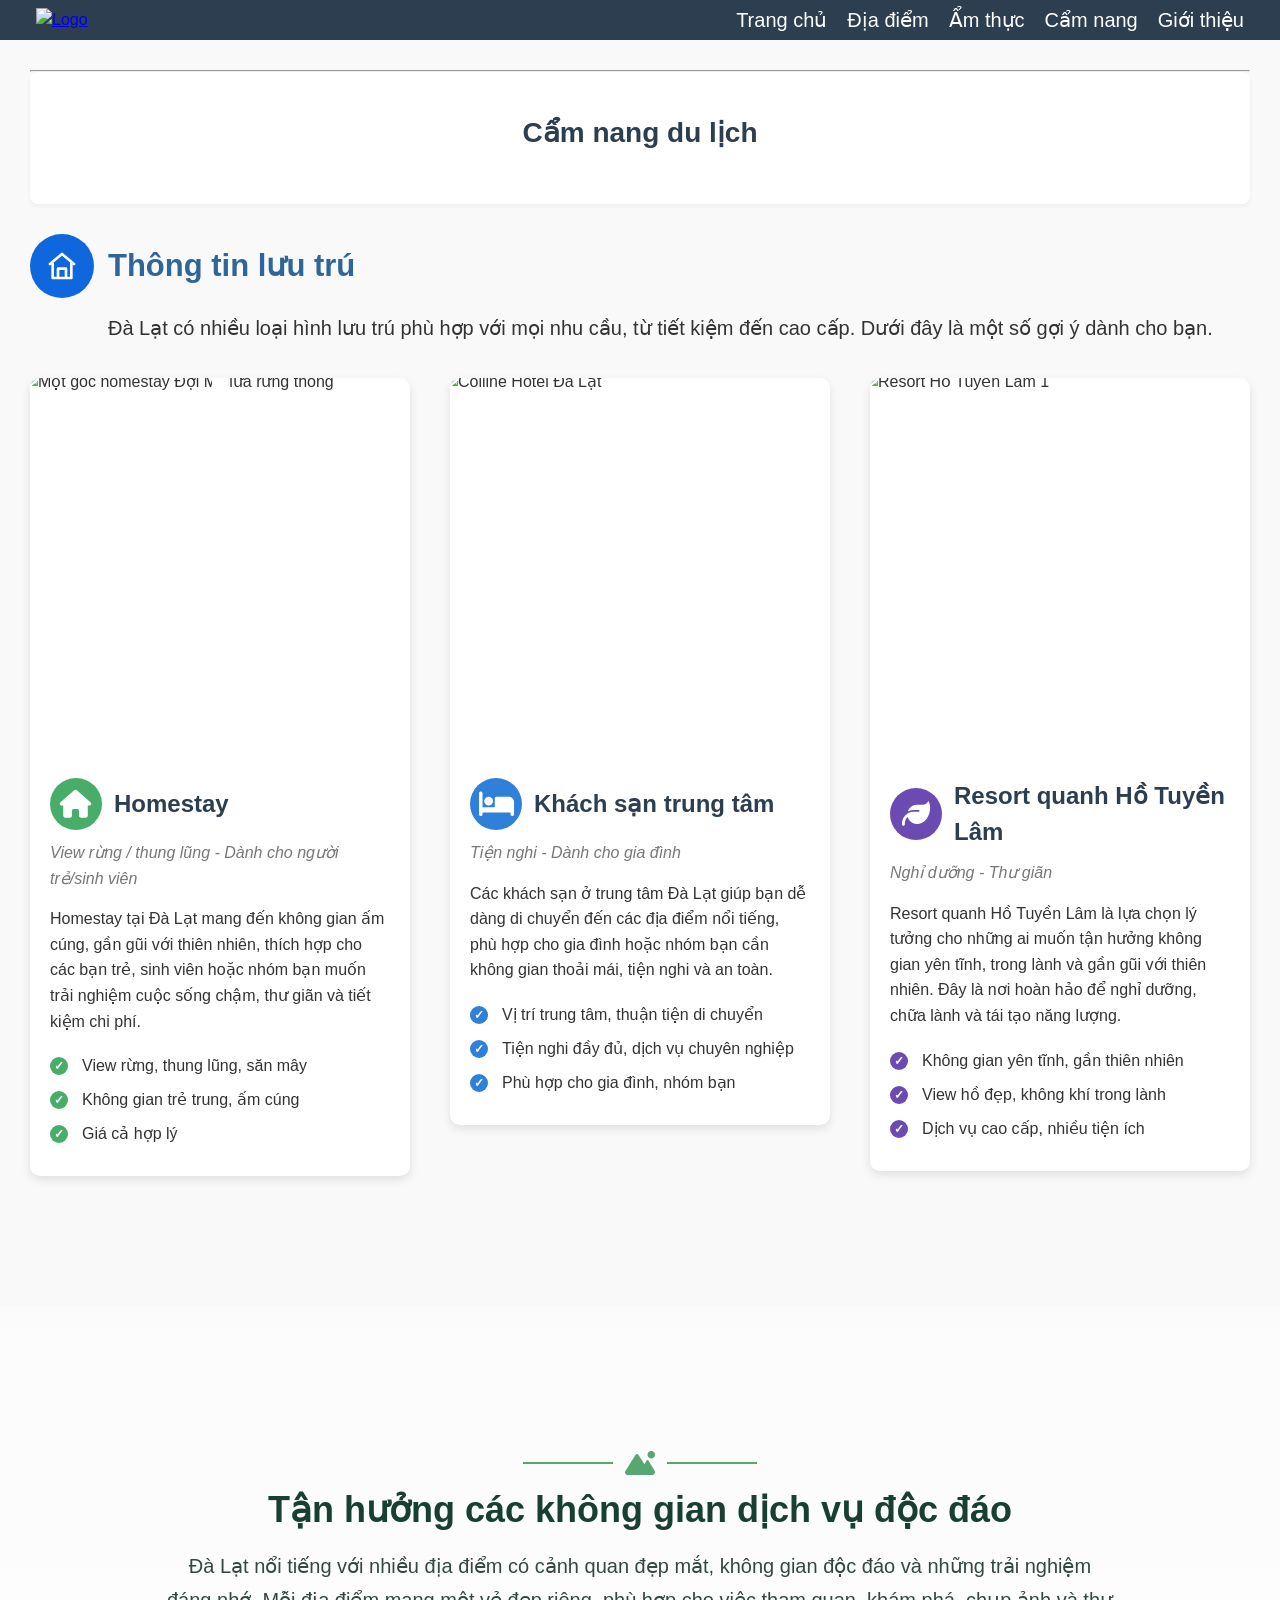
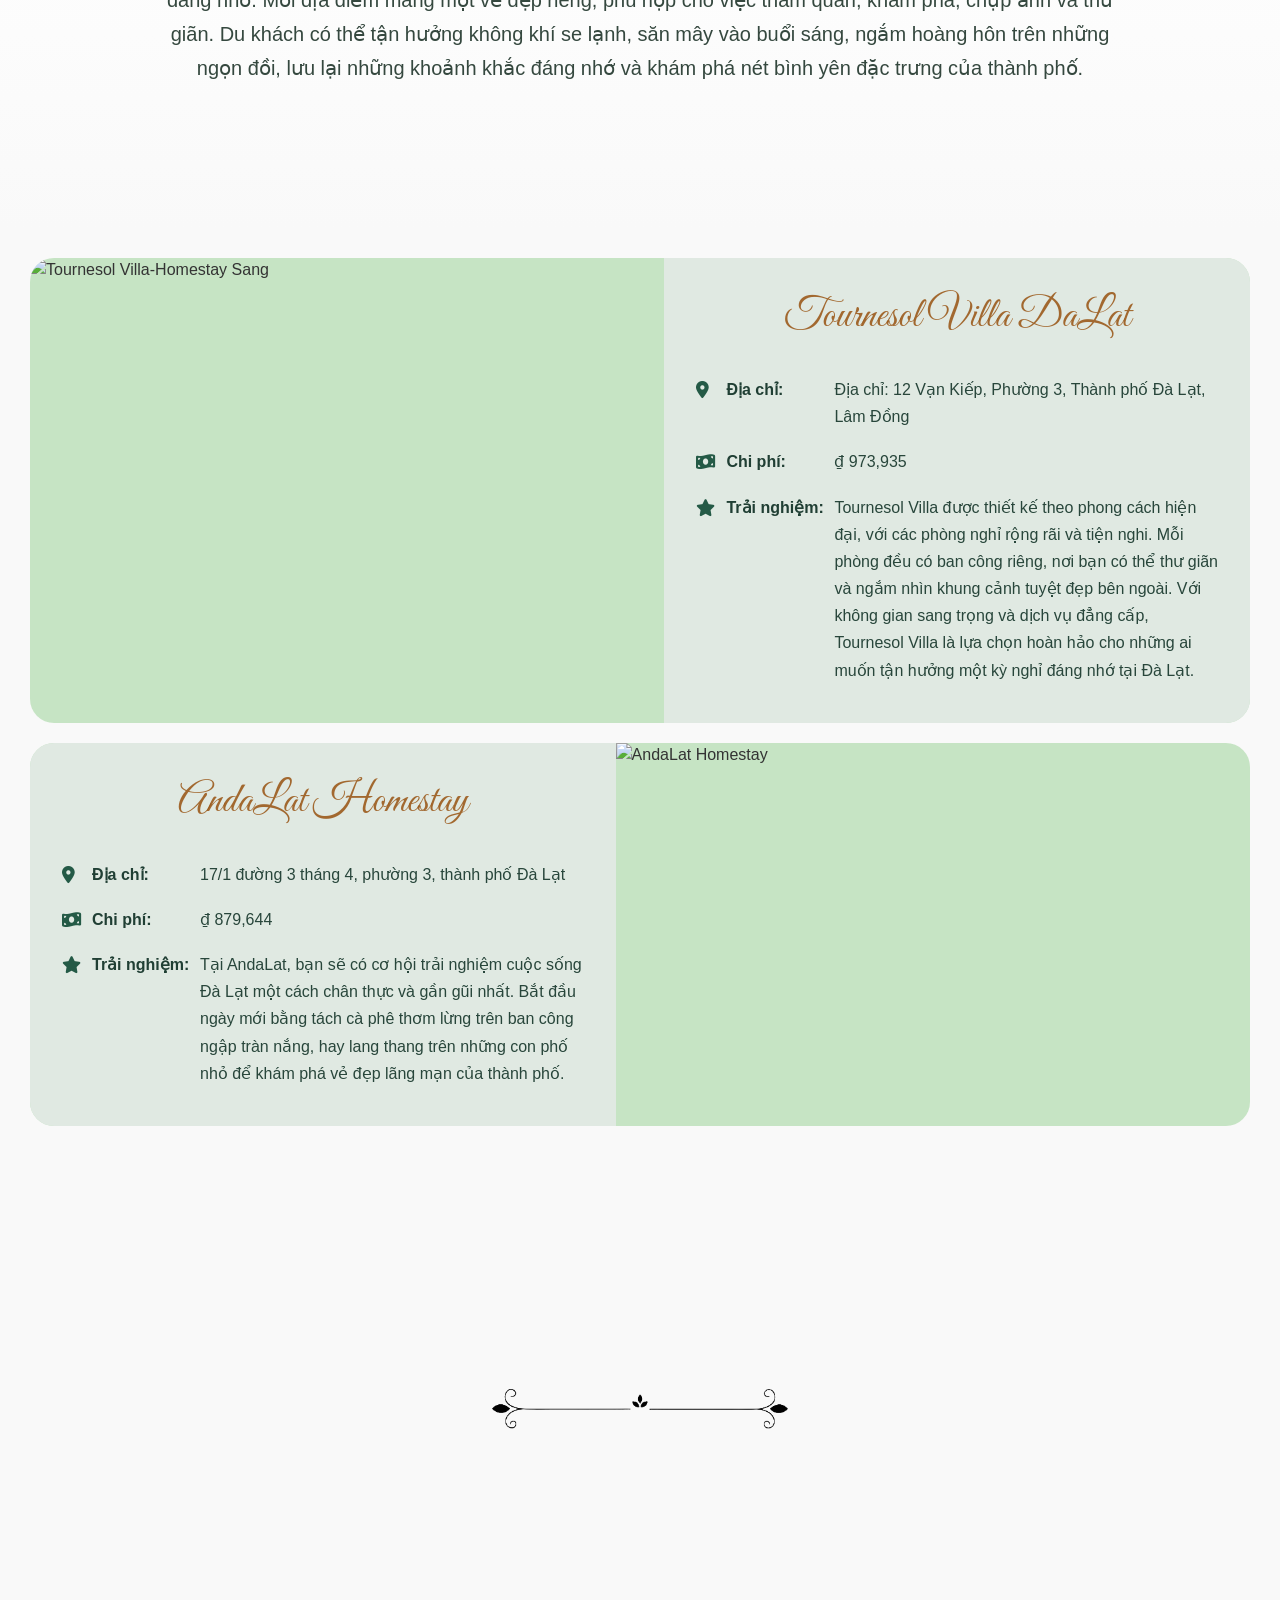
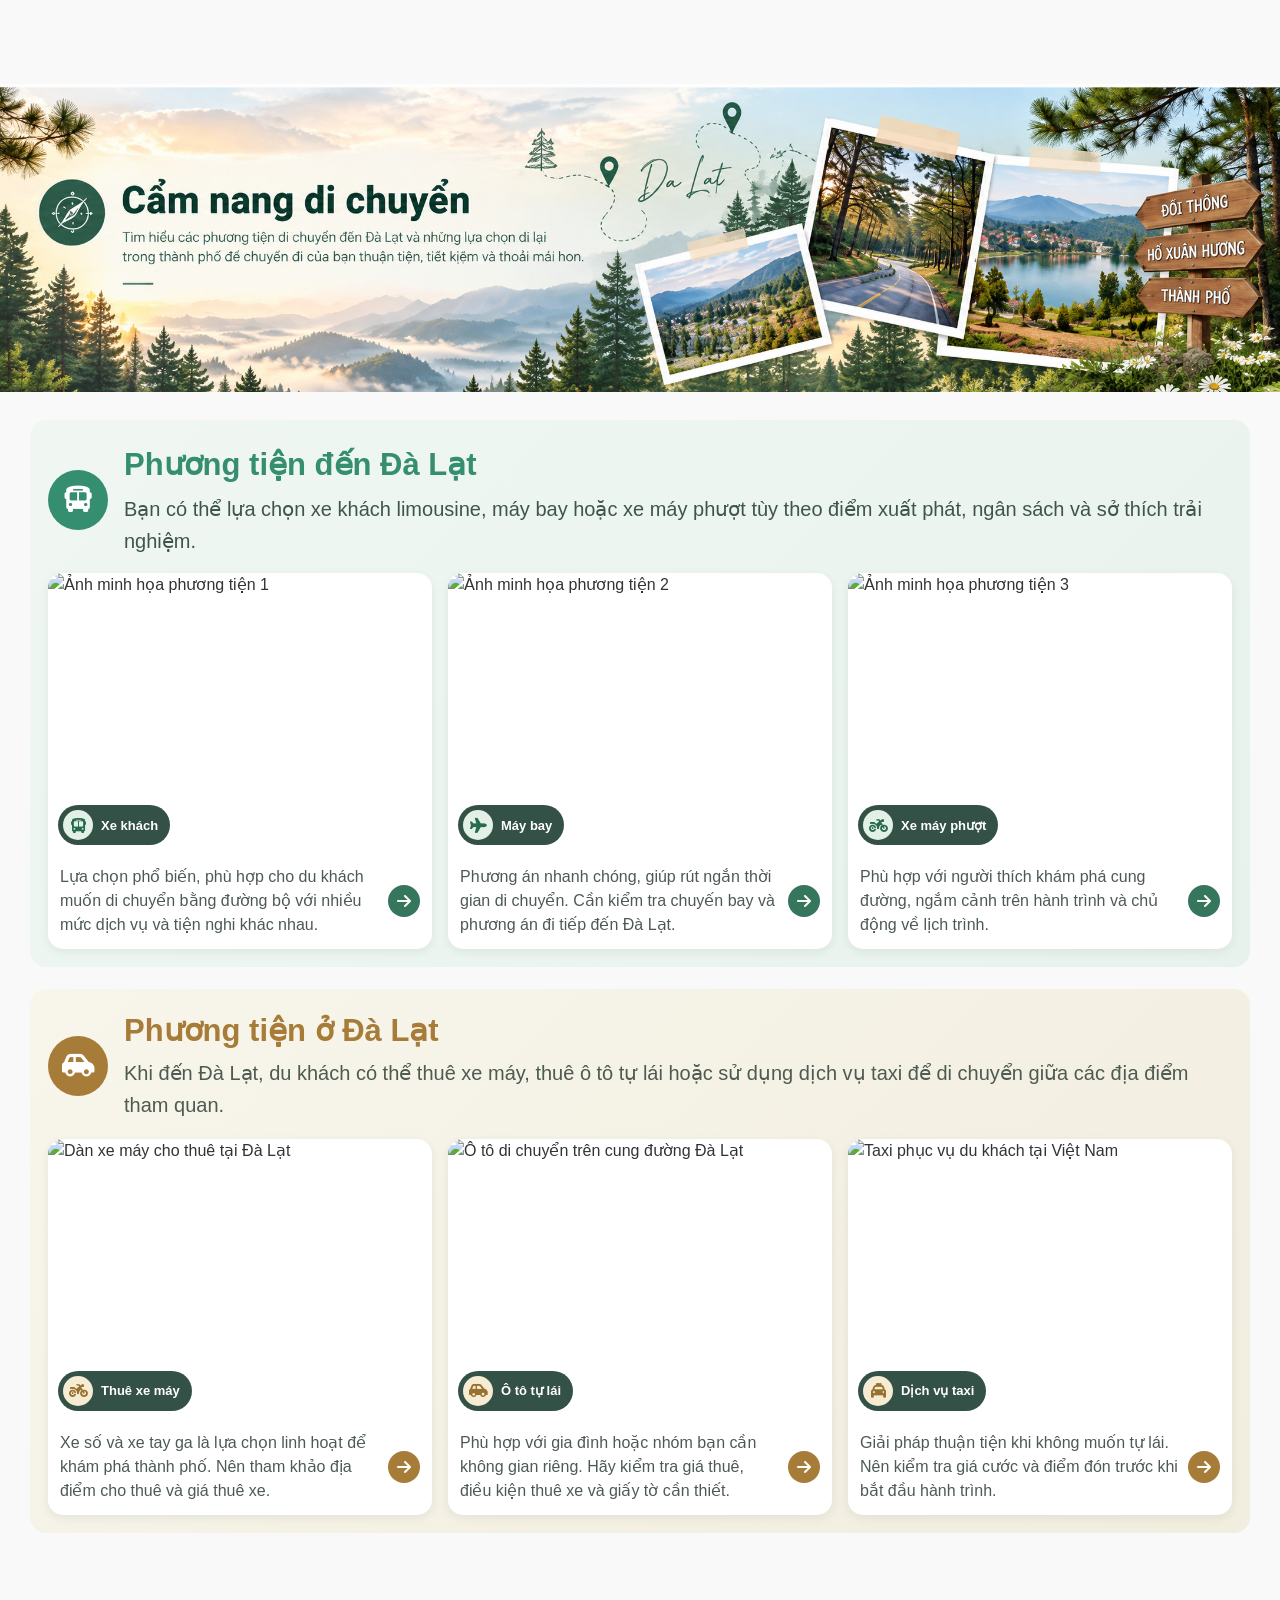
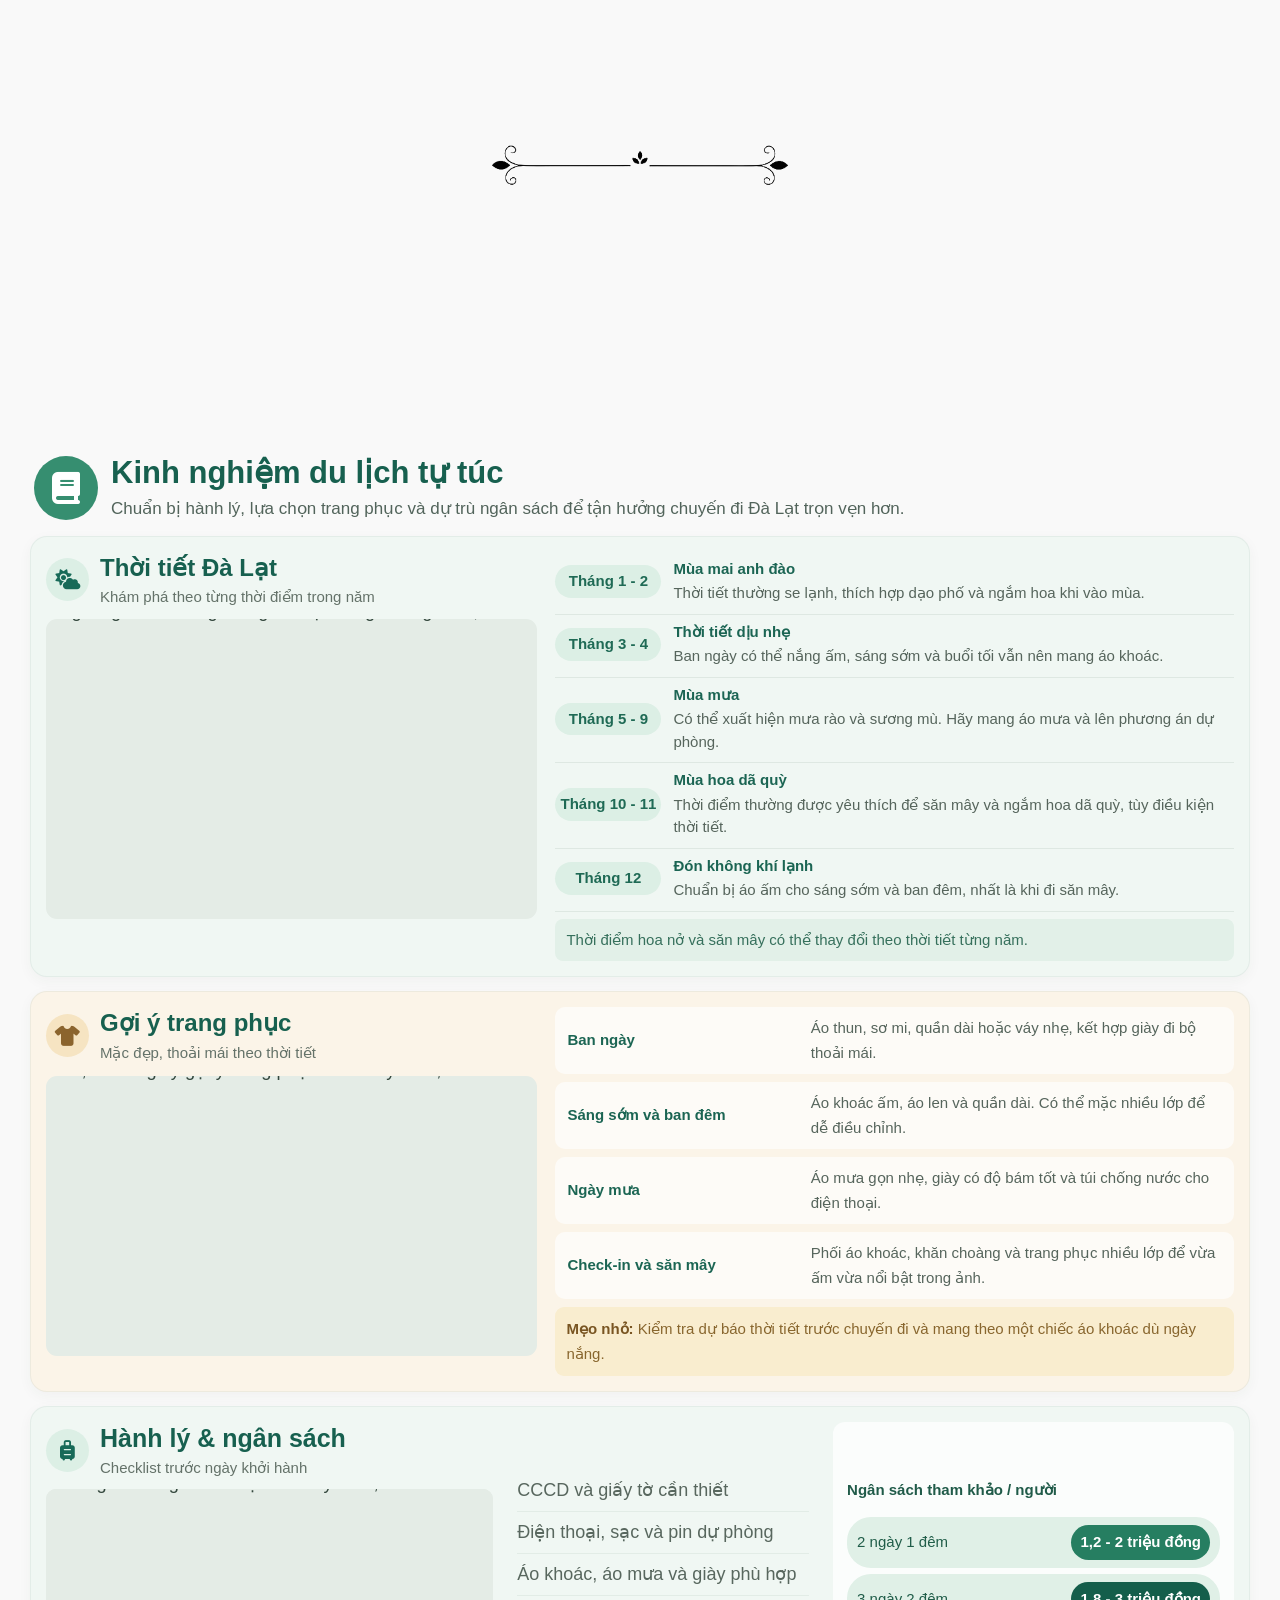
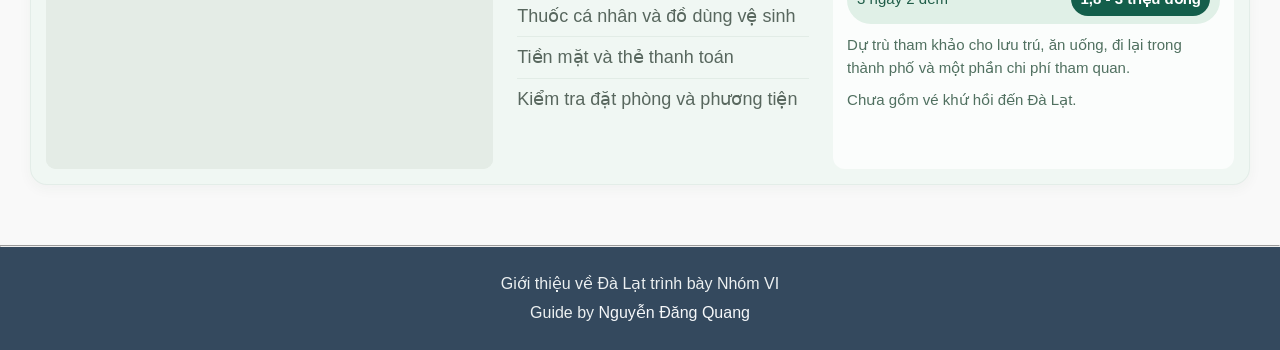
==== travel-tips.html @ bf11df44 "Add files via upload" ====
<!DOCTYPE html>
<html lang="vi">
<head>
    <meta charset="UTF-8">
    <meta name="viewport" content="width=device-width, initial-scale=1.0">
    <title>Cẩm Nang</title>
    <link rel="stylesheet" href="styles.css">
    <link rel="stylesheet" href="travel-tips.css">
    <link rel="stylesheet"
      href="https://cdnjs.cloudflare.com/ajax/libs/font-awesome/6.7.2/css/all.min.css">
    <link href="https://fonts.googleapis.com/css2?family=Great+Vibes&display=swap"
      rel="stylesheet">
</head>
<body>
    <header>
        <div class="logo"><a href="index.html"><img src="Tai-Logo-HCMUTE-2.jpg" alt="Logo" width="150" height="100"></a></div>
        <nav>
            <ul>
                <li><a href="index.html">Trang chủ</a></li>
                <li><a href="destinations.html">Địa điểm</a></li>
                <li><a href="gastronomy.html">Ẩm thực</a></li>
                <li><a href="travel-tips.html">Cẩm nang</a></li>
                <li><a href="about.html">Giới thiệu</a></li>
            </ul>
        </nav>
    </header>
    <main><hr>
        <section class="hero">
            <h1>Cẩm nang du lịch</h1>
        </section>
        <!--BỔ SUNG-->       
        <!--THÔNG TIN LƯU TRÚ-->
<section class="travel-section">

<div class="travel-title">

    <div class="travel-heading">
        
        <div class="travel-icon">
            <svg width="32" height="32" viewBox="0 0 24 24" fill="none"
                xmlns="http://www.w3.org/2000/svg">
                <path d="M3 10.5L12 3L21 10.5"
                    stroke="white"
                    stroke-width="2"
                    stroke-linecap="round"
                    stroke-linejoin="round"/>
                
                <path d="M5 9.5V21H19V9.5"
                    stroke="white"
                    stroke-width="2"
                    stroke-linejoin="round"/>
                
                <path d="M9 21V14H15V21"
                    stroke="white"
                    stroke-width="2"
                    stroke-linejoin="round"/>
            </svg>
        </div>

        <h2>Thông tin lưu trú</h2>

    </div>

    <p>
        Đà Lạt có nhiều loại hình lưu trú phù hợp với mọi nhu cầu,
        từ tiết kiệm đến cao cấp. Dưới đây là một số gợi ý dành cho bạn.
    </p>

</div>

    <div class="travel-cards">

        <!-- HOMESTAY -->
        <article class="travel-card">

            <div class="gallery">

                <img src="https://bazantravel.com/cdn/medias/uploads/75/75661-khung-canh-pine-hill-homestay-da-lat-700x407.jpg" alt="Một góc homestay Đợi Một Người Đà Lạt">
                <img src="https://bazantravel.com/cdn/medias/uploads/85/85878-homestay-da-lat-view-rung-thong-kenny-house-700x525.jpg" alt="Kenny House yên bình giữa rừng thông">
                <img src="https://kenhhomestay.com/wp-content/uploads/2020/12/Homestay-sweet-home-dalat-4.jpg" alt="Homestay Jang & Min’s house view tuyệt đẹp">
                <img src="https://encrypted-tbn0.gstatic.com/images?q=tbn:ANd9GcQg-Cw8kROMN0n8lAzp1tNhzijVPaTL7w6DnQJfH3xi9WGx6eOGYjNcrhk&s=10" alt="Pine Hill homestay Đà Lạt view rừng thông">

            </div>

            <div class="travel-card-content">
                <h3>
                    <span class="card-icon home-icon">
                        <i class="fa-solid fa-house"></i>
                    </span>
                   Homestay
                </h3>

                <p class="travel-type">
                    View rừng / thung lũng - Dành cho người trẻ/sinh viên
                </p>

                <p>
                    Homestay tại Đà Lạt mang đến không gian ấm cúng,
                    gần gũi với thiên nhiên, thích hợp cho các bạn trẻ,
                    sinh viên hoặc nhóm bạn muốn trải nghiệm cuộc sống
                    chậm, thư giãn và tiết kiệm chi phí.
                </p>

                <ul>
                    <li>View rừng, thung lũng, săn mây</li>
                    <li>Không gian trẻ trung, ấm cúng</li>
                    <li>Giá cả hợp lý</li>
                </ul>

            </div>

        </article>


        <!-- KHÁCH SẠN -->
        <article class="travel-card">

            <div class="gallery">

                <img src="https://dalatreview.vn/wp-content/uploads/2022/06/hotel-coline-da-lat.jpg" alt="Colline Hotel Đà Lạt">
                <img src="https://cdn3.ivivu.com/2019/06/H%C3%B4tel-Colline-Da-Lat-ivivu-9.jpg" alt="Len's Hotel Đà Lạt">
                <img src="https://res.klook.com/image/upload/fl_lossy.progressive,q_85/c_fill,w_1000/v1691654813/bpcl84vtjvf0rxtrktye.webp" alt="The Western Hill Hotel Đà Lạt">
                <img src="https://encrypted-tbn0.gstatic.com/images?q=tbn:ANd9GcTJRA8JQR9S4wBD_Zwsf-CLdxr3-u9nRnIlOy9xnviafspapED8DlY0A32U&s=10" alt="Nature Hotel - Win's Happy Đà Lạt">

            </div>

            <div class="travel-card-content">

                <h3>
                    <span class="card-icon hotel-icon">
                        <i class="fa-solid fa-bed"></i>
                    </span>
                    Khách sạn trung tâm
                </h3>

                <p class="travel-type">
                    Tiện nghi - Dành cho gia đình
                </p>

                <p>
                    Các khách sạn ở trung tâm Đà Lạt giúp bạn dễ dàng
                    di chuyển đến các địa điểm nổi tiếng, phù hợp cho
                    gia đình hoặc nhóm bạn cần không gian thoải mái,
                    tiện nghi và an toàn.
                </p>

                <ul>
                    <li>Vị trí trung tâm, thuận tiện di chuyển</li>
                    <li>Tiện nghi đầy đủ, dịch vụ chuyên nghiệp</li>
                    <li>Phù hợp cho gia đình, nhóm bạn</li>
                </ul>

            </div>

        </article>


        <!-- RESORT -->
        <article class="travel-card">

            <div class="gallery">

                <img src="https://cdn3.ivivu.com/2019/12/da-lat-wonder-ivivu-1.jpg" alt="Resort Hồ Tuyền Lâm 1">
                <img src="https://www.vietnambooking.com/wp-content/uploads/2024/03/resort-gan-ho-tuyen-lam-da-lat-1.jpg" alt="Resort Hồ Tuyền Lâm 2">
                <img src="https://static.vinwonders.com/production/ho-tuyen-lam-2.jpg" alt="Resort Hồ Tuyền Lâm 3">
                <img src="https://cdn3.ivivu.com/2019/12/binh-an-da-lat-ivivu-4.jpg" alt="Resort Hồ Tuyền Lâm 4">

            </div>

            <div class="travel-card-content">

                <h3>
                      <span class="card-icon resort-icon">
                         <i class="fa-solid fa-leaf"></i>
                      </span>
                      Resort quanh Hồ Tuyền Lâm
                </h3>

                <p class="travel-type">
                    Nghỉ dưỡng - Thư giãn
                </p>

                <p>
                    Resort quanh Hồ Tuyền Lâm là lựa chọn lý tưởng
                    cho những ai muốn tận hưởng không gian yên tĩnh,
                    trong lành và gần gũi với thiên nhiên. Đây là nơi
                    hoàn hảo để nghỉ dưỡng, chữa lành và tái tạo năng lượng.
                </p>

                <ul>
                    <li>Không gian yên tĩnh, gần thiên nhiên</li>
                    <li>View hồ đẹp, không khí trong lành</li>
                    <li>Dịch vụ cao cấp, nhiều tiện ích</li>
                </ul>

            </div>

        </article>

    </div>

</section>
        <!--endTHÔNG TIN LƯU TRÚ-->
        <!-- CÁC DỊCH VỤ NHÀ Ở VIEW ĐẸP -->
<section class="beautiful-places">

    <div class="beautiful-places-title">
        <div class="section-decoration">
           <span></span>
           <i class="fa-solid fa-mountain-sun"></i>
           <span></span>
        </div>



        <h2>Tận hưởng các không gian dịch vụ độc đáo</h2>

        <p class="gioi-thieu">
            Đà Lạt nổi tiếng với nhiều địa điểm có cảnh quan đẹp mắt,
            không gian độc đáo và những trải nghiệm đáng nhớ.
            Mỗi địa điểm mang một vẻ đẹp riêng, phù hợp cho việc tham quan,
            khám phá, chụp ảnh và thư giãn. Du khách có thể tận hưởng không
            khí se lạnh, săn mây vào buổi sáng, ngắm hoàng hôn trên những 
            ngọn đồi, lưu lại những khoảnh khắc đáng nhớ và khám phá nét
            bình yên đặc trưng của thành phố.
        </p> 

    </div>

    <!-- ĐỊA ĐIỂM 1 -->
    <article class="place-row">

        <div class="place-image">
            <img src="https://res.klook.com/image/upload/fl_lossy.progressive,q_85/c_fill,w_1000/v1720610001/ac1fg2rivzdlivouwgot.webp" alt="Tournesol Villa-Homestay Sang">
        </div>

        <div class="place-info">

            <h3 class="calligraphy-title">Tournesol Villa DaLat</h3>

            <p>
                <i class="fa-solid fa-location-dot"></i>
                <strong>Địa chỉ:</strong>
                Địa chỉ: 12 Vạn Kiếp, Phường 3, Thành phố Đà Lạt, Lâm Đồng
            </p>

            <p>
                <i class="fa-solid fa-money-bill-wave"></i>
                <strong>Chi phí:</strong>
                ₫ 973,935
            </p>

            <p>
                <i class="fa-solid fa-star"></i>
                <strong>Trải nghiệm:</strong>
                Tournesol Villa được thiết kế theo phong cách hiện đại, với các phòng
                nghỉ rộng rãi và tiện nghi. Mỗi phòng đều có ban công riêng, nơi bạn có
                thể thư giãn và ngắm nhìn khung cảnh tuyệt đẹp bên ngoài. Với không gian
                sang trọng và dịch vụ đẳng cấp, Tournesol Villa là lựa chọn hoàn hảo cho
                những ai muốn tận hưởng một kỳ nghỉ đáng nhớ tại Đà Lạt.
            </p>

        </div>

    </article>


    <!-- ĐỊA ĐIỂM 2 -->
    <article class="place-row place-row-reverse">

        <div class="place-image">
            <img src="https://andalat.vn/uploads/files/4NV04282-2048x1365.jpg" alt="AndaLat Homestay">
        </div>

        <div class="place-info">

            <h3 class="calligraphy-title">AndaLat Homestay</h3>

            <p>
                <i class="fa-solid fa-location-dot"></i>
                <strong>Địa chỉ:</strong>
                17/1 đường 3 tháng 4, phường 3, thành phố Đà Lạt
            </p>

            <p>
                <i class="fa-solid fa-money-bill-wave"></i>
                <strong>Chi phí:</strong>
                ₫ 879,644
            </p>

            <p>
                <i class="fa-solid fa-star"></i>
                <strong>Trải nghiệm:</strong>
                Tại AndaLat, bạn sẽ có cơ hội trải nghiệm cuộc sống Đà Lạt
                một cách chân thực và gần gũi nhất. Bắt đầu ngày mới bằng tách
                cà phê thơm lừng trên ban công ngập tràn nắng,
                hay lang thang trên những con phố
                nhỏ để khám phá vẻ đẹp lãng mạn của thành phố.
            </p>

        </div>

    </article>

</section>
<!-- END CÁC DỊCH VỤ NHÀ Ở VIEW ĐẸP -->
<div class="ornament-divider">
    <img src="daungancach.png" alt="dkwjdw">
</div>
<!-- BANNER CẨM NANG DI CHUYỂN -->
<div class="transport-banner">
    <img src="transport-banner.jpg"
         alt="Cẩm nang di chuyển Đà Lạt">
</div>
<!-- TIÊU ĐỀ NHÓM: PHƯƠNG TIỆN ĐẾN ĐÀ LẠT -->
<section class="transport-arrival-section">
<div class="transport-group-heading">

    <div class="transport-group-icon">
        <i class="fa-solid fa-bus"></i>
    </div>

    <div class="transport-group-heading-text">
        <h3>Phương tiện đến Đà Lạt</h3>

        <p>
            Bạn có thể lựa chọn xe khách limousine, máy bay hoặc xe máy
            phượt tùy theo điểm xuất phát, ngân sách và sở thích trải nghiệm.
        </p>
    </div>

</div>
<!--PHƯƠNG TIỆN ĐẾN ĐÀ LẠT-->
<div class="transport-cards">

    <!-- PHƯƠNG TIỆN 1 -->
    <article class="transport-card">

        <div class="transport-card-image">
            <img
                src="https://static.vinwonders.com/production/optimize_xe-di-da-lat-4.jpg"
                alt="Ảnh minh họa phương tiện 1"
            >

            <div class="transport-card-label">
                <i class="fa-solid fa-bus"></i>
                <span>Xe khách</span>
            </div>
        </div>

        <div class="transport-card-content">
            <p>
                Lựa chọn phổ biến, phù hợp cho du khách muốn di chuyển
                bằng đường bộ với nhiều mức dịch vụ và tiện nghi khác nhau.
            </p>

            <span class="transport-card-arrow">
                <i class="fa-solid fa-arrow-right"></i>
            </span>
        </div>

    </article>


    <!-- PHƯƠNG TIỆN 2 -->
    <article class="transport-card">

        <div class="transport-card-image">
            <img
                src="https://vcdn1-vnexpress.vnecdn.net/2026/03/12/anh-bo-sung-1-1773304247-17733-7826-8992-1773304651.jpg?w=1020&h=0&q=100&dpr=2&fit=crop&s=Dbi1R7lRYO1o1bjVh5MsXQ"
                alt="Ảnh minh họa phương tiện 2"
            >

            <div class="transport-card-label">
                <i class="fa-solid fa-plane"></i>
                <span>Máy bay</span>
            </div>
        </div>

        <div class="transport-card-content">
            <p>
                Phương án nhanh chóng, giúp rút ngắn thời gian di chuyển.
                Cần kiểm tra chuyến bay và phương án đi tiếp đến Đà Lạt.
            </p>

            <span class="transport-card-arrow">
                <i class="fa-solid fa-arrow-right"></i>
            </span>
        </div>

    </article>


    <!-- PHƯƠNG TIỆN 3 -->
    <article class="transport-card">

        <div class="transport-card-image">
            <img
                src="https://motorbike.vn/wp-content/uploads/2023/02/phuot-da-lat-bang-xe-may-9.jpg"
                alt="Ảnh minh họa phương tiện 3"
            >

            <div class="transport-card-label">
                <i class="fa-solid fa-motorcycle"></i>
                <span>Xe máy phượt</span>
            </div>
        </div>

        <div class="transport-card-content">
            <p>
                Phù hợp với người thích khám phá cung đường, ngắm cảnh
                trên hành trình và chủ động về lịch trình.
            </p>

            <span class="transport-card-arrow">
                <i class="fa-solid fa-arrow-right"></i>
            </span>
        </div>

    </article>

</div>
</section>
<!-- END NỘI DUNG DI CHUYỂN -->

<!-- NHÓM PHƯƠNG TIỆN Ở ĐÀ LẠT -->
<section class="transport-local-section">

    <!-- TIÊU ĐỀ PHỤ -->
    <div class="transport-group-heading transport-group-heading-local">

        <div class="transport-group-icon">
            <i class="fa-solid fa-car-side"></i>
        </div>

        <div class="transport-group-heading-text">
            <h3>Phương tiện ở Đà Lạt</h3>

            <p>
                Khi đến Đà Lạt, du khách có thể thuê xe máy,
                thuê ô tô tự lái hoặc sử dụng dịch vụ taxi
                để di chuyển giữa các địa điểm tham quan.
            </p>
        </div>

    </div>

    <!-- BA THẺ PHƯƠNG TIỆN -->
    <div class="transport-cards transport-local-cards">

        <!-- THẺ 1: THUÊ XE MÁY -->
        <article class="transport-card">

            <div class="transport-card-image">
                <img
                    src="https://api.sigo.vn/Upload/WEBSITE_POSTS/photo_20251228085144634.jpg"
                    alt="Dàn xe máy cho thuê tại Đà Lạt"
                    loading="lazy"
                >

                <div class="transport-card-label">
                    <i class="fa-solid fa-motorcycle"></i>
                    <span>Thuê xe máy</span>
                </div>
            </div>

            <div class="transport-card-content">
                <p>
                    Xe số và xe tay ga là lựa chọn linh hoạt
                    để khám phá thành phố. Nên tham khảo địa điểm
                    cho thuê và giá thuê xe.
                </p>

                <span class="transport-card-arrow">
                    <i class="fa-solid fa-arrow-right"></i>
                </span>
            </div>

        </article>

        <!-- THẺ 2: Ô TÔ TỰ LÁI -->
        <article class="transport-card">

            <div class="transport-card-image">
                <img
                    src="https://encrypted-tbn0.gstatic.com/images?q=tbn:ANd9GcQ8hFMbccojkyHWofXiafW2Xgk3Cv9OgLQEFoRw-IKCxD53PUY6psbagwnk&s=10"
                    alt="Ô tô di chuyển trên cung đường Đà Lạt"
                    loading="lazy"
                >

                <div class="transport-card-label">
                    <i class="fa-solid fa-car-side"></i>
                    <span>Ô tô tự lái</span>
                </div>
            </div>

            <div class="transport-card-content">
                <p>
                    Phù hợp với gia đình hoặc nhóm bạn cần không gian riêng.
                    Hãy kiểm tra giá thuê, điều kiện thuê xe
                    và giấy tờ cần thiết.
                </p>

                <span class="transport-card-arrow">
                    <i class="fa-solid fa-arrow-right"></i>
                </span>
            </div>

        </article>

        <!-- THẺ 3: DỊCH VỤ TAXI -->
        <article class="transport-card">

            <div class="transport-card-image">
                <img
                    src="https://cdn.xanhsm.com/2025/02/eb5d7bb0-taxi-da-lat-17.jpg"
                    alt="Taxi phục vụ du khách tại Việt Nam"
                    loading="lazy"
                >

                <div class="transport-card-label">
                    <i class="fa-solid fa-taxi"></i>
                    <span>Dịch vụ taxi</span>
                </div>
            </div>

            <div class="transport-card-content">
                <p>
                    Giải pháp thuận tiện khi không muốn tự lái.
                    Nên kiểm tra giá cước và điểm đón trước
                    khi bắt đầu hành trình.
                </p>

                <span class="transport-card-arrow">
                    <i class="fa-solid fa-arrow-right"></i>
                </span>
            </div>

        </article>

    </div>

</section>
<!-- HẾT NHÓM PHƯƠNG TIỆN Ở ĐÀ LẠT -->
<div class="transport-end-divider">
    <img src="daungancach.png" alt="">
</div>

<!-- KINH NGHIỆM DU LỊCH TỰ TÚC -->
<section class="self-guide-section" id="kinh-nghiem-tu-tuc">

    <div class="sg-section-header">
        <span class="sg-section-icon" aria-hidden="true">
            <i class="fa-solid fa-book"></i>
        </span>
        <div class="sg-section-heading-text">
            <h2>Kinh nghiệm du lịch tự túc</h2>
            <p>Chuẩn bị hành lý, lựa chọn trang phục và dự trù ngân sách để tận hưởng chuyến đi Đà Lạt trọn vẹn hơn.</p>
        </div>
    </div>

    <!-- HÀNG 1: THỜI TIẾT ĐÀ LẠT -->
    <article class="sg-row sg-weather-row">
        <div class="sg-visual-column">
            <div class="sg-row-heading">
                <span class="sg-row-icon sg-weather-icon" aria-hidden="true">
                    <i class="fa-solid fa-cloud-sun"></i>
                </span>
                <div>
                    <h3>Thời tiết Đà Lạt</h3>
                    <p>Khám phá theo từng thời điểm trong năm</p>
                </div>
            </div>

            <img
                class="sg-feature-image"
                src="https://encrypted-tbn0.gstatic.com/images?q=tbn:ANd9GcS0vuH8vtMPhOQrGeyV4uuIMYHeXJBVw0sV-kRNe8qPEjFIpauIg6tkk6U5&s=10"
                alt="Thung lũng núi và rừng thông Đà Lạt trong sương sớm"
                loading="lazy"
            >
        </div>

        <div class="sg-weather-details">
            <div class="sg-weather-item">
                <span class="sg-month-pill">Tháng 1 - 2</span>
                <div>
                    <h4>Mùa mai anh đào</h4>
                    <p>Thời tiết thường se lạnh, thích hợp dạo phố và ngắm hoa khi vào mùa.</p>
                </div>
            </div>

            <div class="sg-weather-item">
                <span class="sg-month-pill">Tháng 3 - 4</span>
                <div>
                    <h4>Thời tiết dịu nhẹ</h4>
                    <p>Ban ngày có thể nắng ấm, sáng sớm và buổi tối vẫn nên mang áo khoác.</p>
                </div>
            </div>

            <div class="sg-weather-item">
                <span class="sg-month-pill">Tháng 5 - 9</span>
                <div>
                    <h4>Mùa mưa</h4>
                    <p>Có thể xuất hiện mưa rào và sương mù. Hãy mang áo mưa và lên phương án dự phòng.</p>
                </div>
            </div>

            <div class="sg-weather-item">
                <span class="sg-month-pill">Tháng 10 - 11</span>
                <div>
                    <h4>Mùa hoa dã quỳ</h4>
                    <p>Thời điểm thường được yêu thích để săn mây và ngắm hoa dã quỳ, tùy điều kiện thời tiết.</p>
                </div>
            </div>

            <div class="sg-weather-item">
                <span class="sg-month-pill">Tháng 12</span>
                <div>
                    <h4>Đón không khí lạnh</h4>
                    <p>Chuẩn bị áo ấm cho sáng sớm và ban đêm, nhất là khi đi săn mây.</p>
                </div>
            </div>

            <p class="sg-weather-note">Thời điểm hoa nở và săn mây có thể thay đổi theo thời tiết từng năm.</p>
        </div>
    </article>

    <!-- HÀNG 2: GỢI Ý TRANG PHỤC -->
    <article class="sg-row sg-outfit-row">
        <div class="sg-visual-column">
            <div class="sg-row-heading">
                <span class="sg-row-icon sg-outfit-icon" aria-hidden="true">
                    <i class="fa-solid fa-shirt"></i>
                </span>
                <div>
                    <h3>Gợi ý trang phục</h3>
                    <p>Mặc đẹp, thoải mái theo thời tiết</p>
                </div>
            </div>

            <img
                class="sg-feature-image"
                src="https://encrypted-tbn0.gstatic.com/images?q=tbn:ANd9GcQsPFL-uIuAEEpj_V2971INJqqZD7lcStA9Oy8McuBNkuIi_FCarVQiEbiI&s=10"
                alt="Áo len, mũ và giày gợi ý trang phục cho chuyến đi"
                loading="lazy"
            >
        </div>

        <div class="sg-outfit-details">
            <div class="sg-outfit-item">
                <h4>Ban ngày</h4>
                <p>Áo thun, sơ mi, quần dài hoặc váy nhẹ, kết hợp giày đi bộ thoải mái.</p>
            </div>

            <div class="sg-outfit-item">
                <h4>Sáng sớm và ban đêm</h4>
                <p>Áo khoác ấm, áo len và quần dài. Có thể mặc nhiều lớp để dễ điều chỉnh.</p>
            </div>

            <div class="sg-outfit-item">
                <h4>Ngày mưa</h4>
                <p>Áo mưa gọn nhẹ, giày có độ bám tốt và túi chống nước cho điện thoại.</p>
            </div>

            <div class="sg-outfit-item">
                <h4>Check-in và săn mây</h4>
                <p>Phối áo khoác, khăn choàng và trang phục nhiều lớp để vừa ấm vừa nổi bật trong ảnh.</p>
            </div>

            <p class="sg-outfit-note"><strong>Mẹo nhỏ:</strong> Kiểm tra dự báo thời tiết trước chuyến đi và mang theo một chiếc áo khoác dù ngày nắng.</p>
        </div>
    </article>

    <!-- HÀNG 3: HÀNH LÝ VÀ NGÂN SÁCH -->
    <article class="sg-row sg-luggage-row">
        <div class="sg-luggage-visual">
            <div class="sg-row-heading">
                <span class="sg-row-icon sg-luggage-icon" aria-hidden="true">
                    <i class="fa-solid fa-suitcase-rolling"></i>
                </span>
                <div>
                    <h3>Hành lý &amp; ngân sách</h3>
                    <p>Checklist trước ngày khởi hành</p>
                </div>
            </div>

            <div class="sg-luggage-images">
                <img
                    src="https://bazantravel.com/cdn/medias/uploads/81/81192-di-da-lat-mang-gi-700x466.jpg"
                    alt="Vali cùng đồ dùng chuẩn bị cho chuyến đi"
                    loading="lazy"
                >
            </div>
        </div>

        <div class="sg-packing-list" aria-label="Danh sách hành lý cần chuẩn bị">
            <p>CCCD và giấy tờ cần thiết</p>
            <p>Điện thoại, sạc và pin dự phòng</p>
            <p>Áo khoác, áo mưa và giày phù hợp</p>
            <p>Thuốc cá nhân và đồ dùng vệ sinh</p>
            <p>Tiền mặt và thẻ thanh toán</p>
            <p>Kiểm tra đặt phòng và phương tiện</p>
        </div>

        <div class="sg-budget-panel">
            <h4>Ngân sách tham khảo / người</h4>

            <div class="sg-budget-row">
                <span>2 ngày 1 đêm</span>
                <strong>1,2 - 2 triệu đồng</strong>
            </div>

            <div class="sg-budget-row">
                <span>3 ngày 2 đêm</span>
                <strong>1,8 - 3 triệu đồng</strong>
            </div>

            <p>Dự trù tham khảo cho lưu trú, ăn uống, đi lại trong thành phố và một phần chi phí tham quan.</p>
            <p>Chưa gồm vé khứ hồi đến Đà Lạt.</p>
        </div>
    </article>
</section>


    </main>
    <hr>
    <footer>
        <p>Giới thiệu về Đà Lạt trình bày Nhóm VI</p>
        <p>Guide by <a href="https://www.facebook.com/quang.ngdang/" target="_blank" id="guide-link">Nguyễn Đăng Quang</a></p>
    </footer>
    <script src="cuasotrang.js"></script>
    <script src="hieuungtroiah.js"></script>
</body>
</html>
---- styles.css ----
* {
    margin: 0;
    padding: 0;
    box-sizing: border-box;
}
html, body {
    height: 100%;
    font-family: Arial, sans-serif;
    color: #333;
    line-height: 1.5;
}
body {
    display: flex;
    flex-direction: column;
}
header {
    background-color: #2c3e50;
    color: #ffffff;
    padding: 5px 36px;
    display: flex;
    justify-content: space-between;
    align-items: center;
    box-shadow: 0 2px 5px rgba(0,0,0,0.1);
}
header nav ul {
    list-style: none;
    display: flex;
    gap: 20px;
}

header nav ul li a {
    font-size: 20px;
    text-decoration: none;
    color: #ffffff;
    transition: color 0.3s;
}

header nav ul li a:hover {
    color: #3498db;
}
main {
    flex: 1;
    padding: 30px;
    background-color: #f9f9f9;
}

.hero {
    text-align: center;
    padding: 40px 20px;
    background: #ffffff;
    border-radius: 8px;
    box-shadow: 0 2px 4px rgba(0,0,0,0.05);
    margin-bottom: 30px;
}

.hero h1 {
    font-size: 28px;
    margin-bottom: 10px;
    color: #2c3e50;
}
footer {
    background-color: #34495e;
    color: #ecf0f1;
    text-align: center;
    padding: 20px;
    font-size: 16px;
}
footer p {
    margin: 5px 0;
}
.content ul {
    list-style: none;
    line-height: 1.8;
}
.content ul li {
    margin-bottom: 20px;
    font-size: 23px;
}
.HistoryDaLat span {
    font-weight: bold;
    font-size: 28px;
}
.content img {
    margin-top: 20px;
    border-radius: 8px;
    border: 1px solid black;
    line-height: 0;
}
.HistoryDaLat {
    display: flex;
    align-items: center;
}
.content {
    background: #beb8b8;
    padding: 40px 20px;
    border-radius: 8px;
    justify-content: space-between;
}
.content h1 {
    font-size: 36px;
    margin-bottom: 10px;
    color: black;
    text-align: center;
}
#guide-link {
    font-size: 16px;
    color: #f6f8fa;
    text-decoration: none;
}
.content1 h1 {
    font-size: 36px;
    margin-bottom: 36px;
    color: black;
    text-align: center;
}
.articless {
    font-size: 25px;
    color: black;
    padding: 5px;
}
.page {
    text-decoration: none;
}
.content1 {
    margin-top: 36px;
    background: #beb8b8;
    padding: 40px 20px;
    border-radius: 8px;
    gap: 330px;
}
.article {
    background-color: white;
    width: 650px;
    border-radius: 8px;
    overflow: hidden;
    text-align: center;
    box-shadow: 0 4px 8px rgba(0, 0, 0, 0.1);
}
.article img {
    width: 100%;
    height: 480px;
    display: block;
    transition: transform 0.4s ease-in-out;
}
.article:hover img{
    transform: scale(1.02);
}
.arrange {
    display:flex;
    gap: 120px;
}
.content2 {
    margin-top: 36px;
    background: #beb8b8;
    padding: 40px 20px;
    border-radius: 8px;
    gap: 330px;
}
.content2 h1 {
    font-size: 36px;
    margin-bottom: 36px;
    color: black;
    text-align: center;
}
.arrange1 {
    display: flex;
    gap: 460px;
}
.content3 {
    margin-top: 36px;
    background: #beb8b8;
    padding: 40px 20px;
    border-radius: 8px;
    gap: 330px;
}
.content3 h1 {
    font-size: 36px;
    margin-bottom: 36px;
    color: black;
    text-align: center;
}
.btn-xem-them {
    display: inline-block; 
    text-decoration: none;
    background-color: #1e5a83; 
    color: white;             
    padding: 10px 24px;       
    font-size: 16px;
    font-weight: bold;
    border-radius: 25px;       
    transition: all 0.3s ease;
}
.btn-xem-them:hover {
    background-color: #2074ac; 
}
table {
    border-collapse: collapse;
    width: 100%;
}
.TableTitleFirst {
    background-color: #1A365D;
    color: white;
    font-size: 20px;
}
th, td {
    border: 1px solid black;
    padding: 8px;
    text-align: left;
    font-size: 17px;
    color: black;
}
.TableTitle {
    font-size: 20px;
}
.content4 {
    padding: 10px 20px;
    gap: 330px;
}
.content4 h1 {
    font-size: 36px;
    margin-bottom: 36px;
    color: #2c3e50;
    text-align: left;
}
.TableTitleSecond {
    background-color: #1A365D;
    color: white;
    font-size: 20px;
}
.table {
    padding-bottom: 60px;
}
.content5 {
    margin-top: 36px;
    background: #757070;
    padding: 40px 20px;
    border-radius: 8px;
    gap: 330px;
}
.content5 h1 {
    font-size: 36px;
    margin-bottom: 36px;
    color: white;
    text-align: left;
}
.Target {
    color: white;
    font-size: 20px;
    list-style: none;
    font-weight: bold;
}
.Team {
    color: #F1C40F;
    font-size: 20px;
    list-style: none;
    font-weight: bold;
}
---- travel-tips.css ----
/* ============================= */
/* 3 CARD NẰM NGANG */
/* ============================= */

.travel-cards {
    display: flex;
    gap: 40px;
    align-items: flex-start;
}

.travel-card {
    flex: 1;
    min-width: 0;
    background: white;
    border-radius: 10px;
    overflow: hidden;
    box-shadow: 0 4px 10px rgba(0, 0, 0, 0.1);
    position: relative;
}


/* ============================= */
/* GALLERY HÌNH VUÔNG */
/* ============================= */

.gallery {
    --g: 8px;

    display: grid;
    width: 100%;
    aspect-ratio: 1 / 1;
    overflow: visible;
}


/* ============================= */
/* 4 ẢNH CHỒNG NHAU */
/* ============================= */

.gallery > img {
    grid-area: 1 / 1;

    width: 100%;
    aspect-ratio: 1 / 1;

    object-fit: cover;

    transform: translate(
        var(--_x, 0),
        var(--_y, 0)
    );

    cursor: pointer;
    z-index: 0;

    transition:
        0.3s,
        z-index 0s 0.3s;
}


/* ============================= */
/* HOVER ẢNH */
/* ============================= */

.gallery img:hover {
    z-index: 1;

    transition:
        transform 0.2s,
        clip-path 0.3s 0.2s,
        z-index 0s;
}


/* ============================= */
/* KHI RÊ VÀO GALLERY */
/* ============================= */

.gallery:hover img {
    transform: translate(0, 0);
}


/* ============================= */
/* ẢNH 1: GÓC TRÊN TRÁI */
/* ============================= */

.gallery > img:nth-child(1) {
    clip-path: inset(0 50% 50% 0);

    --_x: calc(-1 * var(--g));
    --_y: calc(-1 * var(--g));
}


/* ============================= */
/* ẢNH 2: GÓC TRÊN PHẢI */
/* ============================= */

.gallery > img:nth-child(2) {
    clip-path: inset(0 0 50% 50%);

    --_x: var(--g);
    --_y: calc(-1 * var(--g));
}


/* ============================= */
/* ẢNH 3: GÓC DƯỚI TRÁI */
/* ============================= */

.gallery > img:nth-child(3) {
    clip-path: inset(50% 50% 0 0);

    --_x: calc(-1 * var(--g));
    --_y: var(--g);
}


/* ============================= */
/* ẢNH 4: GÓC DƯỚI PHẢI */
/* ============================= */

.gallery > img:nth-child(4) {
    clip-path: inset(50% 0 0 50%);

    --_x: var(--g);
    --_y: var(--g);
}


/* ============================= */
/* HOVER ẢNH 1 */
/* ============================= */

.gallery > img:nth-child(1):hover {
    clip-path: inset(0);
    z-index: 10;
}


/* ============================= */
/* HOVER ẢNH 2 */
/* ============================= */

.gallery > img:nth-child(2):hover {
    clip-path: inset(0);
    z-index: 10;
}


/* ============================= */
/* HOVER ẢNH 3 */
/* ============================= */

.gallery > img:nth-child(3):hover {
    clip-path: inset(0);
    z-index: 10;
}


/* ============================= */
/* HOVER ẢNH 4 */
/* ============================= */

.gallery > img:nth-child(4):hover {
    clip-path: inset(0);
    z-index: 10;
}


/* ============================= */
/* NỘI DUNG CARD */
/* ============================= */

.travel-card-content {
    padding: 20px;
}

.travel-card-content h3 {
    margin-bottom: 10px;
    font-size: 24px;
    color: #2c3e50;
}

.travel-type {
    font-style: italic;
    color: #777;
    margin-bottom: 15px;
}

.travel-card-content p {
    margin-bottom: 15px;
    line-height: 1.6;
}

.travel-card-content ul {
    padding-left: 20px;
    margin-top: 10px;
}

.travel-card-content li {
    margin-bottom: 8px;
}
/* ============================= */
/* ICON TT LƯU TRÚ */
/* ============================= */

.travel-heading {
    display: flex;
    align-items: center;
    gap: 14px;
}


/* VÒNG TRÒN XANH */

.travel-icon {
    width: 64px;
    height: 64px;
    border-radius: 50%;
    background-color: #0e67dc;
    display: flex;
    align-items: center;
    justify-content: center;
    flex-shrink: 0;
}


/* TIÊU ĐỀ Thông tin lưu trú */

.travel-heading h2 {
    margin: 0;
    color: #2f6699;
    font-weight: 750;
    font-size: 31px;
}

.travel-title {
    margin-bottom: 0;
}

.travel-title > p {
    margin: 15px 0 35px 78px;
    font-size: 20px;
}
/* ============================= */
/* ICON CẠNH TÊN CARD */
/* ============================= */

.travel-card-content h3 {
    display: flex;
    align-items: center;
    gap: 12px;
}

.card-icon {
    width: 52px;
    height: 52px;

    border-radius: 50%;

    display: inline-flex;
    align-items: center;
    justify-content: center;

    color: white;
    font-size: 28px;
    font-weight: bold;

    flex-shrink: 0;
}

/* Homestay */
.home-icon {
    background-color: #49ad6a;
}

/* Khách sạn */
.hotel-icon {
    background-color: #2f80d9;
}

/* Resort */
.resort-icon {
    background-color: #6b4bb1;
}


/* ============================= */
/* DẤU TICK TRÒN */
/* ============================= */

.travel-card-content ul {
    list-style: none;
    padding-left: 0;
    margin-top: 20px;
}

.travel-card-content li {
    position: relative;

    padding-left: 32px;
    margin-bottom: 10px;
}


/* vòng tròn + dấu ✓ */

.travel-card-content li::before {
    content: "✓";

    position: absolute;
    left: 0;
    top: 50%;

    transform: translateY(-50%);

    width: 18px;
    height: 18px;

    border-radius: 50%;

    display: flex;
    align-items: center;
    justify-content: center;

    color: white;
    font-size: 12px;
    font-weight: bold;

    background-color: #49ad6a;
}


/* Màu tick theo từng card */

.travel-card:nth-child(2) .travel-card-content li::before {
    background-color: #2f80d9;
}

.travel-card:nth-child(3) .travel-card-content li::before {
    background-color: #6b4bb1;
}
/* ============================= */
/* TRANG TRÍ TRÊN TIÊU ĐỀ */
/* ============================= */

.beautiful-places-title {
    text-align: center;
}

.section-decoration {
    display: flex;
    align-items: center;
    justify-content: center;
    gap: 12px;
    margin-bottom: 8px;
}

.section-decoration span {
    width: 90px;
    height: 2px;
    background-color: #57a773;
}

.section-decoration i {
    color: #57a773;
    font-size: 24px;
}

/* TIÊU ĐỀ */

.beautiful-places-title h2 {
    margin: 0;
    color: #173f32;
    font-size: 36px;
    font-weight: 700;
}
.beautiful-places {
    margin-top: 130px;
    margin-bottom: 40px;
}
/* TIÊU ĐỀ VÀ ĐOẠN GIỚI THIỆU */

.beautiful-places-title {
    text-align: center;
    max-width: 1100px;
    margin: 0 auto 28px;
}

.beautiful-places-title p {
    max-width: 950px;
    margin: 12px auto 28px;
    line-height: 1.7;
    color: #465b54;
    font-size: 18px;
}


/* ===================================== */
/* KHỐI ĐỊA ĐIỂM */
/* ===================================== */

.place-row {
    display: flex;
    align-items: stretch;
    width: 100%;
    min-height: 320px;
    margin-bottom: 20px;

    background-color: #6bbe655b;
    border-radius: 24px;
    overflow: hidden;
}


/* DÒNG 2 ĐẢO CHIỀU */

.place-row-reverse {
    flex-direction: row-reverse;
}


/* ===================================== */
/* ẢNH ĐỊA ĐIỂM */
/* ===================================== */

.place-image {
    flex: 0 0 52%;
    min-width: 0;
    min-height: 320px;
    overflow: hidden;
}

.place-image img {
    display: block;
    width: 100%;
    height: 100%;
    min-height: 320px;

    object-fit: cover;

    transition: transform 0.5s ease;
}


/* RÊ CHUỘT VÀO ẢNH */

.place-image:hover img {
    transform: scale(1.04);
}


/* ===================================== */
/* THÔNG TIN ĐỊA ĐIỂM */
/* ===================================== */

.place-info {
    flex: 1;
    min-width: 0;

    display: flex;
    flex-direction: column;
    justify-content: center;

    padding: 30px 32px;

    background-color: #e0e9e2;
    color: #28463b;
}

.place-info h3 {
    margin: 0 0 20px;

    font-size: 30px;
    font-weight: 700;
    color: #163f33;
}


/* ĐỊA CHỈ, GIÁ VÀ TRẢI NGHIỆM */

.place-info p {
    display: grid;
    grid-template-columns: 22px 100px minmax(0, 1fr);
    align-items: start;
    gap: 8px;

    margin: 9px 0;

    font-size: 16px;
    line-height: 1.7;
    overflow-wrap: anywhere;
}

.place-info p i {
    margin-top: 5px;
    color: #245a46;
    font-size: 17px;
}

.place-info p strong {
    color: #203f34;
    font-weight: 700;
}


/* ===================================== */
/* ẢNH NỀN PHÍA SAU TIÊU ĐỀ */
/* ===================================== */

.beautiful-places-title {
    position: relative;
    isolation: isolate;
    overflow: hidden;

    width: calc(100% + 60px);
    max-width: none;

    margin: 0 0 28px -30px;
    padding: 145px 40px 145px;

    text-align: center;
    border-radius: 0;
}

/* ĐỘ Mờ */

.beautiful-places-title::before {
    content: "";
    position: absolute;
    inset: -6px;
    z-index: -2;

    background-image: url(
        "https://www.kdlrungthongnuivoi.com.vn/Design/banner-home.jpg"
    );

    background-size: cover;
    background-position: center 45%;
     
    transform: scale(1.03);
}


/* PHỦ TRẮNG NHẸ VÀ TAN DẦN XUỐNG DƯỚI */

.beautiful-places-title::after {
    content: "";
    position: absolute;
    inset: 0;
    z-index: -1;

    background: linear-gradient(
        to bottom,
        rgba(255, 255, 255, 0.40) 0%,
        rgba(255, 255, 255, 0.60) 55%,
        #f9f9f9 100%
    );

    pointer-events: none;
}

/* TIÊU ĐỀ VÀ NỘI DUNG LUÔN RÕ NÉT */

.beautiful-places-title .section-decoration,
.beautiful-places-title h2,
.beautiful-places-title p {
    position: relative;
    z-index: 1;
}

.beautiful-places-title h2 {
    margin: 0;
    color: #173f32;
    font-size: 36px;
    font-weight: 700;
}

.beautiful-places-title p {
    max-width: 950px;
    margin: 12px auto 0;

    color: #35483f;
    font-size: 20px;
    line-height: 1.7;
}
/* Kiểu chữ 'Tournesol Villa DaLat và AndaLat Homestay' */
.place-info h3.calligraphy-title {
    font-family: "Great Vibes", cursive;
    font-size: 42px;
    font-weight: 400;
    color: #985312dc;
    line-height: 1.4;
}
/* Tăng khoảng trắng dưới phần "TT LƯU TRÚ" */
.beautiful-places .place-row:last-child {
    margin-bottom: 200px;
}
/* ============================= */
/* HOA VĂN NGĂN CÁCH THÔNG TIN LƯU TRÚ*/
/* ============================= */
.ornament-divider {
    display: flex;
    justify-content: center;
    margin: 0 auto;
    padding: 0px 0 180px;
}

.ornament-divider img {
    width: 330px;
    max-width: 90%;
    height: auto;
}
/* ===================================== */
/* KHUNG TIÊU ĐỀ CẨM NANG DI CHUYỂN */
/* ===================================== */

.transport-title {
    display: flex;
    align-items: center;
    gap: 20px;

    width: 100%;
    padding: 12px 20px;
    margin-bottom: 28px;

    /* Bỏ nền và viền của khung */
    background: transparent;
    border: none;
    border-radius: 0;
    box-shadow: none;
}


/* ICON LA BÀN */

.transport-title-icon {
    width: 76px;
    height: 76px;
    flex-shrink: 0;

    display: flex;
    align-items: center;
    justify-content: center;

    border-radius: 50%;
    background: #286a50;
    color: white;

    font-size: 34px;
}


/* NỘI DUNG TIÊU ĐỀ */

.transport-title-content {
    flex: 1;
    min-width: 0;
}

.transport-title-content h2 {
    margin: 0 0 8px;

    color: #173f32;
    font-size: 34px;
    font-weight: 800;
}

/* ĐOẠN GIỚI THIỆU */

.transport-title-content p {
    max-width: 680px;
    margin: 0;

    color: #455c52;
    font-size: 16px;
    line-height: 1.7;
}


/* MÀN HÌNH NHỎ */

@media (max-width: 600px) {
    .transport-title {
        gap: 14px;
        padding: 20px;
    }

    .transport-title-icon {
        width: 54px;
        height: 54px;
        font-size: 25px;
    }

    .transport-title-content h2 {
        font-size: 25px;
    }

    .transport-title-content p {
        font-size: 14px;
    }
}
/* BANNER CẨM NANG DI CHUYỂN */

.transport-banner {
    width: calc(100% + 60px);
    margin: 0 0 28px -30px;
    overflow: hidden;
    border-radius: 0;
}

.transport-banner img {
    display: block;
    width: 100%;
    height: auto;
}
/* Bổ sung căn giữa “Tournesol Villa Đà Lạt” và “AndaLat Homestay” */
.place-info h3.calligraphy-title {
    width: 100%;
    text-align: center;
}
/* ===================================== */
/* TIÊU ĐỀ PHƯƠNG TIỆN ĐẾN ĐÀ LẠT */
/* ===================================== */

.transport-group-heading {
    display: flex;
    align-items: center;
    gap: 16px;

    width: 100%;
    margin-bottom: 18px;

    position: relative;
}
/* ICON XE BUÝT */

.transport-group-icon {
    width: 60px;
    height: 60px;

    flex-shrink: 0;

    display: flex;
    align-items: center;
    justify-content: center;

    border-radius: 50%;
    background: #368e70;
    color: white;

    font-size: 27px;
}
/* TIÊU ĐỀ VÀ MÔ TẢ (Phương tiện di chuyển)*/

.transport-group-heading-text {
    flex: 1;
    min-width: 0;
}

.transport-group-heading-text h3 {
    margin: 0 0 5px;

    color: #368e70;
    font-weight: 750;
    font-size: 31px;;
}

.transport-group-heading-text p {
    margin: 0;

    color: #3f554c;
    font-size: 20px;
    line-height: 1.6;
}
/* MÀN HÌNH HẸP */

@media (max-width: 800px) {
    .transport-group-heading {
        flex-wrap: wrap;
    }

    .transport-group-heading-text {
        flex-basis: calc(100% - 80px);
    }

    .transport-group-number {
        margin-left: auto;
    }
}
/* ===================================== */
/* 3 CARD PHƯƠNG TIỆN */
/* ===================================== */

.transport-cards {
    display: grid;
    grid-template-columns: repeat(3, minmax(0, 1fr));
    gap: 16px;
    align-items: stretch;
}
/* KHUNG CARD */

.transport-card {
    min-width: 0;
    background: #ffffff;
    border-radius: 15px;
    overflow: hidden;

    box-shadow: 0 3px 10px rgba(30, 75, 55, 0.08);

    transition:
        transform 0.3s ease,
        box-shadow 0.3s ease;
}

.transport-card:hover {
    transform: translateY(-4px);
    box-shadow: 0 8px 18px rgba(30, 75, 55, 0.15);
}
/* ẢNH PHƯƠNG TIỆN */

.transport-card-image {
    position: relative;
    height: 280px;
    overflow: hidden;
}

.transport-card-image img {
    display: block;
    width: 100%;
    height: 100%;
    object-fit: cover;

    transition: transform 0.4s ease;
}

.transport-card:hover .transport-card-image img {
    transform: scale(1.04);
}
/* NHÃN TÊN PHƯƠNG TIỆN TRÊN ẢNH */

.transport-card-label {
    position: absolute;
    left: 10px;
    bottom: 8px;

    display: flex;
    align-items: center;
    gap: 8px;

    padding: 5px 12px 5px 5px;

    background: rgba(25, 57, 47, 0.88);
    color: #ffffff;

    border-radius: 30px;

    font-size: 13px;
    font-weight: 700;
}
/* ICON TRÒN */

.transport-card-label i {
    width: 30px;
    height: 30px;

    display: inline-flex;
    align-items: center;
    justify-content: center;

    flex-shrink: 0;

    border-radius: 50%;
    background: #e2f0e5;
    color: #286a50;

    font-size: 15px;
}


/* PHẦN MÔ TẢ */

.transport-card-content {
    display: flex;
    align-items: center;
    justify-content: space-between;
    gap: 10px;

    min-height: 76px;
    padding: 12px;
}

.transport-card-content p {
    flex: 1;
    min-width: 0;

    margin: 0;

    color: #4d5a54;
    font-size: 16px;
    line-height: 1.5;
}


/* NÚT MŨI TÊN */

.transport-card-arrow {
    width: 32px;
    height: 32px;
    flex-shrink: 0;

    display: inline-flex;
    align-items: center;
    justify-content: center;

    border: none;
    border-radius: 50%;
    background: #36765d;
    color: white;

    cursor: pointer;

    transition:
        transform 0.3s ease,
        background-color 0.3s ease,
        box-shadow 0.3s ease;
}

/* RÊ CHUỘT VÀO NÚT */

.transport-card-arrow:hover {
    transform: scale(1.25);
    background: #24563f;
    box-shadow: 0 4px 10px rgba(36, 86, 63, 0.3);
}

/* MŨI TÊN NHÍCH NHẸ */

.transport-card-arrow i {
    transition: transform 0.3s ease;
}

.transport-card-arrow:hover i {
    transform: translateX(3px);
}

/* HIỆU ỨNG KHI NÚT ĐANG MỞ PHẦN CHI TIẾT */

.transport-card-arrow[aria-expanded="true"] i {
    transform: rotate(90deg);
}

/* =========================================
   NHÓM PHƯƠNG TIỆN Ở ĐÀ LẠT
========================================= */

.transport-local-section {
    position: relative;
    margin-top: 22px;
    padding: 22px 18px 18px;

    background: linear-gradient(
        135deg,
        #f8f5eb 0%,
        #f1eddf 100%
    );

    border-radius: 16px;
    overflow: hidden;
}

/* TIÊU ĐỀ PHỤ */

.transport-group-heading-local {
    position: relative;
    gap: 16px;
    margin-bottom: 18px;
    align-items: center;
}

/* ICON Ô TÔ MÀU VÀNG NÂU */

.transport-group-heading-local .transport-group-icon {
    width: 60px;
    height: 60px;
    flex-shrink: 0;

    display: flex;
    align-items: center;
    justify-content: center;

    background: #a77c38;
    color: #ffffff;
    border-radius: 50%;

    font-size: 26px;
    z-index: 1;
}


/* TÊN NHÓM */

.transport-local-section .transport-group-heading-text h3 {
    margin: 0 0 5px;

    color: #a77c38;
    font-size: 31px;
    font-weight: 750;
    line-height: 1.3;
}

/* MÔ TẢ NGẮN */

.transport-local-section .transport-group-heading-text p {
    margin: 0;

    color: #4d5b50;
    font-size: 20px;
    line-height: 1.6;
}

/* KHOẢNG CÁCH GIỮA BA THẺ */

.transport-local-cards {
    position: relative;
    z-index: 1;

    display: grid;
    grid-template-columns: repeat(3, minmax(0, 1fr));
    gap: 16px;
    align-items: stretch;
}

/* NHÃN TRÊN ẢNH DÙNG TÔNG MÀU ẤM */

.transport-local-cards .transport-card-label i {
    background: #f6ecd3;
    color: #98702f;
}

/* MŨI TÊN VÀNG NÂU */

.transport-local-cards .transport-card-arrow {
    background: #a77c38;
    color: #ffffff;
}

.transport-local-cards .transport-card-arrow:hover {
    background: #805c28;
    box-shadow: 0 4px 10px rgba(128, 92, 40, 0.3);
}


/* Nền xanh nhạt cho Phương tiện đến Đà Lạt */
.transport-arrival-section {
    padding: 22px 18px 18px;
    margin: 12px 0 20px;

    background: linear-gradient(
        135deg,
        #f0f7f3 0%,
        #e8f2ec 100%
    );

    border-radius: 16px;
}

/* Khoảng cách giữa tiêu đề và các thẻ ảnh */
.transport-arrival-section .transport-group-heading {
    margin-bottom: 16px;
}
/* Khoảng trắng và dấu ngăn cách cuối phần phương tiện */
.transport-end-divider {
    display: flex;
    justify-content: center;
    align-items: center;

    padding: 150px 0 170px;
    width: 100%;
}

.transport-end-divider img {
    display: block;
    width: 330px;
    max-width: 80%;
    height: auto;
}

/* =========================================
   KINH NGHIỆM DU LỊCH TỰ TÚC
========================================= */

.self-guide-section,
.self-guide-section * {
    box-sizing: border-box;
}

.self-guide-section {
    width: 100%;
    margin: 24px auto 30px;
    color: #34483e;
    font-family: inherit;
}

/* Tiêu đề chung */
.self-guide-section .sg-section-header {
    display: flex;
    align-items: center;
    gap: 13px;
    margin: 0 0 14px;
    padding: 0 4px;
}

.self-guide-section .sg-section-icon {
    width: 48px;
    height: 48px;
    flex: 0 0 48px;
    display: inline-flex;
    align-items: center;
    justify-content: center;
    border-radius: 50%;
    background: #368e70;
    color: #fff;
    font-size: 22px;
}

.self-guide-section .sg-section-heading-text {
    min-width: 0;
}

.self-guide-section .sg-section-heading-text h2 {
    margin: 0 0 3px;
    color: #17604f;
    font-size: 31px;
    font-weight: 750;
    line-height: 1.25;
}

.self-guide-section .sg-section-heading-text p {
    margin: 0;
    color: #52645b;
    font-size: 17px;
    line-height: 1.5;
}

/* Ba phần chính xếp thành ba hàng */
.self-guide-section .sg-row {
    display: grid;
    gap: 18px;
    align-items: stretch;
    width: 100%;
    margin-top: 14px;
    padding: 15px;
    border: 1px solid rgba(65, 105, 82, 0.07);
    border-radius: 17px;
    box-shadow: 0 4px 14px rgba(40, 70, 52, 0.045);
}

.self-guide-section .sg-weather-row {
    grid-template-columns: minmax(265px, 0.42fr) minmax(0, 0.58fr);
    background: #f0f7f3;
}

.self-guide-section .sg-outfit-row {
    grid-template-columns: minmax(265px, 0.42fr) minmax(0, 0.58fr);
    background: #fbf4e8;
}

.self-guide-section .sg-luggage-row {
    grid-template-columns: minmax(280px, 1.06fr) minmax(185px, 0.72fr) minmax(245px, 0.95fr);
    background: #f0f7f3;
}

/* Khoảng cách dưới tiêu đề chung */
.self-guide-section .sg-row:first-of-type {
    margin-top: 0;
}

.self-guide-section .sg-visual-column {
    min-width: 0;
}

/* Tiêu đề từng hàng */
.self-guide-section .sg-row-heading {
    display: flex;
    align-items: center;
    gap: 11px;
    min-width: 0;
    margin: 0 0 11px;
}

.self-guide-section .sg-row-icon {
    width: 43px;
    height: 43px;
    flex: 0 0 43px;
    display: inline-flex;
    align-items: center;
    justify-content: center;
    border-radius: 50%;
    font-size: 20px;
}

.self-guide-section .sg-weather-icon,
.self-guide-section .sg-luggage-icon {
    color: #176a58;
    background: #dcefe5;
}

.self-guide-section .sg-outfit-icon {
    color: #8b642d;
    background: #f6e4c2;
}

.self-guide-section .sg-row-heading h3 {
    margin: 0 0 3px;
    color: #17604f;
    font-size: 24px;
    font-weight: 750;
    line-height: 1.25;
}

.self-guide-section .sg-row-heading p {
    margin: 0;
    color: #647269;
    font-size: 15px;
    line-height: 1.45;
}

/* Ảnh chính của phần thời tiết và trang phục */
.self-guide-section .sg-feature-image {
    display: block;
    width: 100%;
    height: 170px;
    object-fit: cover;
    border-radius: 11px;
    background: #e4ece6;
}

/* Thời tiết */
.self-guide-section .sg-weather-details {
    display: flex;
    flex-direction: column;
    min-width: 0;
}

.self-guide-section .sg-weather-item {
    display: grid;
    grid-template-columns: 106px minmax(0, 1fr);
    align-items: center;
    gap: 12px;
    padding: 5px 0 7px;
    border-bottom: 1px solid rgba(66, 101, 80, 0.10);
}

.self-guide-section .sg-month-pill {
    display: inline-flex;
    align-items: center;
    justify-content: center;
    min-height: 29px;
    padding: 5px 8px;
    border-radius: 20px;
    background: #dcefe5;
    color: #1f6a55;
    text-align: center;
    font-size: 11px;
    font-weight: 750;
    white-space: nowrap;
}

.self-guide-section .sg-weather-item h4,
.self-guide-section .sg-outfit-item h4 {
    margin: 0 0 3px;
    color: #1b6553;
    font-size: 13px;
    font-weight: 800;
    line-height: 1.3;
}

.self-guide-section .sg-weather-item p,
.self-guide-section .sg-outfit-item p {
    margin: 0;
    color: #56655c;
    font-size: 11px;
    line-height: 1.45;
}

.self-guide-section .sg-weather-note {
    margin: 7px 0 0;
    padding: 8px 10px;
    border-radius: 8px;
    background: #e2f0e8;
    color: #36705c;
    font-size: 11px;
    line-height: 1.45;
}

/* Trang phục */
.self-guide-section .sg-outfit-details {
    display: flex;
    flex-direction: column;
    justify-content: space-between;
    min-width: 0;
    gap: 7px;
}

.self-guide-section .sg-outfit-item {
    display: grid;
    grid-template-columns: minmax(130px, 0.36fr) minmax(0, 0.64fr);
    align-items: center;
    gap: 12px;
    min-height: 40px;
    padding: 8px 12px;
    border-radius: 10px;
    background: rgba(255, 255, 255, 0.68);
}

.self-guide-section .sg-outfit-item h4 {
    margin: 0;
}

.self-guide-section .sg-outfit-note {
    margin: 0;
    padding: 9px 11px;
    border-radius: 9px;
    background: #f9edcf;
    color: #88662e;
    font-size: 11px;
    line-height: 1.5;
}

.self-guide-section .sg-outfit-note strong {
    color: #795522;
}

/* Hành lý: hai ảnh ở trái, checklist ở giữa, ngân sách ở phải */
.self-guide-section .sg-luggage-visual,
.self-guide-section .sg-packing-list,
.self-guide-section .sg-budget-panel {
    min-width: 0;
}

.self-guide-section .sg-luggage-visual .sg-row-heading {
    margin-bottom: 9px;
}

.self-guide-section .sg-luggage-images {
    display: grid;
    grid-template-columns: repeat(2, minmax(0, 1fr));
    gap: 8px;
}

.self-guide-section .sg-luggage-images img {
    display: block;
    width: 100%;
    height: 125px;
    object-fit: cover;
    border-radius: 9px;
    background: #e4ece6;
}

.self-guide-section .sg-packing-list {
    display: flex;
    flex-direction: column;
    justify-content: center;
    gap: 0;
    padding: 11px 6px;
}

.self-guide-section .sg-packing-list p {
    margin: 0;
    padding: 5px 0;
    color: #58675e;
    font-size: 11px;
    line-height: 1.45;
    border-bottom: 1px solid rgba(66, 101, 80, 0.08);
}

.self-guide-section .sg-packing-list p:last-child {
    border-bottom: 0;
}

.self-guide-section .sg-budget-panel {
    align-self: stretch;
    padding: 13px 12px;
    border-radius: 12px;
    background: rgba(255, 255, 255, 0.76);
}

.self-guide-section .sg-budget-panel > h4 {
    margin: 0 0 10px;
    color: #205b49;
    font-size: 13px;
    font-weight: 800;
    line-height: 1.4;
}

.self-guide-section .sg-budget-row {
    display: flex;
    align-items: center;
    justify-content: space-between;
    gap: 8px;
    margin-top: 6px;
    padding: 7px 9px;
    border-radius: 24px;
    background: #e0f0e7;
    color: #205d49;
    font-size: 11px;
}

.self-guide-section .sg-budget-row strong {
    display: inline-block;
    padding: 6px 9px;
    border-radius: 20px;
    background: #267e61;
    color: #fff;
    font-size: 11px;
    text-align: center;
    white-space: nowrap;
}

.self-guide-section .sg-budget-row:last-of-type strong {
    background: #145e4b;
}

.self-guide-section .sg-budget-panel p {
    margin: 10px 0 0;
    color: #507060;
    font-size: 11px;
    line-height: 1.5;
}
/* Tăng kích thước chữ phần thời tiết Đà Lạt */

/* Mốc tháng */
.self-guide-section .sg-weather-item .sg-month-pill {
    font-size: 15px;
    min-height: 32px;
}

/* Tên mùa: Mùa mai anh đào, Mùa mưa... */
.self-guide-section .sg-weather-details .sg-weather-item h4 {
    font-size: 15px;
    margin-bottom: 4px;
}

/* Dòng mô tả bên dưới tên mùa */
.self-guide-section .sg-weather-details .sg-weather-item p {
    font-size: 15px;
    line-height: 1.5;
}

/* Dòng ghi chú cuối cùng */
.self-guide-section .sg-weather-details .sg-weather-note {
    font-size: 15px;
    line-height: 1.6;
    padding: 9px 11px;
}

/* Thêm chút khoảng cách giữa các dòng */
.self-guide-section .sg-weather-details .sg-weather-item {
    padding-top: 7px;
    padding-bottom: 9px;
}
/* =========================================
   SLIDESHOW: KHUNG CỐ ĐỊNH, ẢNH ZOOM BÊN TRONG
========================================= */

.self-guide-section .sg-slideshow {
    position: relative;
    display: block;
    width: 100%;
    overflow: hidden;
    isolation: isolate;
    background: #e4ece6;
    border-radius: 11px;
}

/* Khung ảnh thời tiết và trang phục */
.self-guide-section .sg-weather-row .sg-slideshow,
.self-guide-section .sg-outfit-row .sg-slideshow {
    height: 170px;
}

/* Giữ chiều cao lớn hơn của ảnh thời tiết */
.self-guide-section .sg-weather-row .sg-slideshow.sg-feature-image {
    height: 245px;
}

/* Các lớp ảnh chồng lên nhau trong cùng một khung */
.self-guide-section .sg-slideshow .sg-slide {
    position: absolute;
    inset: 0;
    overflow: hidden;

    opacity: 0;
    z-index: 0;

    transition: opacity 700ms ease-in-out;
}

.self-guide-section .sg-slideshow .sg-slide.is-active {
    opacity: 1;
    z-index: 1;
}

/* Chỉ ảnh phóng to, khung ngoài đứng yên */
.self-guide-section .sg-slideshow .sg-slide img {
    display: block;
    width: 100%;
    height: 100%;
    max-width: none;

    object-fit: cover;
    object-position: center;

    transform: scale(1);
    will-change: transform;
}

/* Ảnh zoom dần trong 3 giây */
.self-guide-section .sg-slideshow .sg-slide.is-active img {
    animation: sg-inner-zoom 10s ease-out forwards;
}

@keyframes sg-inner-zoom {
    from {
        transform: scale(1);
    }

    to {
        transform: scale(1.14);
    }
}

/* Hai khung ảnh của Hành lý & ngân sách */
.self-guide-section .sg-luggage-images > .sg-luggage-slide {
    width: 100%;
    height: 125px;
    min-width: 0;
    border-radius: 9px;
}
/* Tăng chiều cao khung ảnh thời tiết */
.self-guide-section .sg-weather-row .sg-slideshow.sg-feature-image {
    height: 300px;
}
/* Chỉnh chữ tiêu đề Thời tiết Đà Lạt */
.self-guide-section .sg-weather-row .sg-row-heading h3 {
    font-size: 24px;
    font-weight: 800;
    color: #17604f;
}

/* Chỉnh dòng mô tả bên dưới */
.self-guide-section .sg-weather-row .sg-row-heading p {
    font-size: 15px;
    line-height: 1.5;
}
/* Kéo dài ảnh ở phần Gợi ý trang phục */
.self-guide-section .sg-outfit-row .sg-slideshow.sg-feature-image {
    height: 280px;
    width: 100%;
    overflow: hidden;
}
/* =====================================
   CHỈNH TOÀN BỘ CHỮ PHẦN GỢI Ý TRANG PHỤC
===================================== */

/* Tiêu đề: Gợi ý trang phục */
.self-guide-section .sg-outfit-row .sg-row-heading h3 {
    font-size: 23px;
    font-weight: 800;
    line-height: 1.35;
}

/* Mô tả dưới tiêu đề */
.self-guide-section .sg-outfit-row .sg-row-heading p {
    font-size: 15px;
    line-height: 1.6;
}

/* Nhãn: Ban ngày, Sáng sớm và ban đêm... */
.self-guide-section .sg-outfit-details .sg-outfit-item h4 {
    font-size: 15px;
    font-weight: 800;
    line-height: 1.5;
}

/* Chữ giải thích bên cạnh từng nhãn */
.self-guide-section .sg-outfit-details .sg-outfit-item p {
    font-size: 15px;
    line-height: 1.7;
}

/* Dòng Mẹo nhỏ */
.self-guide-section .sg-outfit-details .sg-outfit-note {
    font-size: 15px;
    line-height: 1.7;
}
/* Thu gọn khoảng cách phần Gợi ý trang phục */
.self-guide-section .sg-outfit-details {
    justify-content: flex-start;
    gap: 7px;
}

/* Làm từng dòng gọn hơn */
.self-guide-section .sg-outfit-details .sg-outfit-item {
    min-height: 0;
    padding: 8px 12px;
}

/* Dòng Mẹo nhỏ */
.self-guide-section .sg-outfit-details .sg-outfit-note {
    margin-top: 0;
    padding: 9px 11px;
}
/* Chỉnh chữ tiêu đề Hành lý & ngân sách */
.self-guide-section .sg-luggage-row .sg-row-heading h3 {
    font-size: 25px;
    font-weight: 750;
    line-height: 1.3;
    color: #17604f;
}

/* Chỉnh dòng Checklist trước ngày khởi hành */
.self-guide-section .sg-luggage-row .sg-row-heading p {
    font-size: 15px;
    line-height: 1.5;
    color: #647269;
}
/* CHỈNH RIÊNG CHỮ THỜI TIẾT ĐÀ LẠT */
.self-guide-section .sg-weather-row .sg-visual-column .sg-row-heading h3 {
    font-size: 24px !important;
    font-weight: 750;
    line-height: 1.3;
}
/* Chỉnh tiêu đề Gợi ý trang phục */
.self-guide-section .sg-outfit-row .sg-row-heading h3 {
    font-size: 24px !important;
    font-weight: 750;
    line-height: 1.3;
}
/* Làm ảnh Hành lý & ngân sách rộng hết cột bên trái */
.self-guide-section .sg-luggage-visual .sg-luggage-images {
    display: grid !important;
    grid-template-columns: minmax(0, 1fr) !important;
    width: 100%;
}

/* Kéo rộng khung slideshow */
.self-guide-section .sg-luggage-visual .sg-luggage-images > .sg-luggage-slide,
.self-guide-section .sg-luggage-visual .sg-luggage-images > img {
    grid-column: 1 / -1;
    display: block;
    width: 100% !important;
    max-width: none;
    height: 145px;
    min-width: 0;
    border-radius: 10px;
    overflow: hidden;
}

/* Giữ ảnh phủ kín khung, không méo */
.self-guide-section .sg-luggage-visual .sg-luggage-slide .sg-slide img,
.self-guide-section .sg-luggage-visual .sg-luggage-images > img {
    width: 100%;
    height: 100%;
    object-fit: cover;
}
/* Phóng to vòng tròn icon tiêu đề chính */
.self-guide-section .sg-section-icon {
    width: 64px;
    height: 64px;
    flex: 0 0 64px;
    font-size: 32px;
}
/* Kéo ảnh Hành lý xuống thấp hơn */
.self-guide-section .sg-luggage-visual .sg-luggage-images > .sg-luggage-slide,
.self-guide-section .sg-luggage-visual .sg-luggage-images > img {
    height: 280px !important;
    width: 100%;
    overflow: hidden;
    border-radius: 10px;
}
/* TĂNG CỠ CHỮ HÀNH LÝ & NGÂN SÁCH */

/* Danh sách hành lý ở giữa */
.self-guide-section .sg-packing-list p {
    font-size: 18px !important;
    line-height: 1.6;
    font-weight: 250;
    padding: 6px 0;
}

/* Tiêu đề ngân sách */
.self-guide-section .sg-budget-panel > h4 {
    font-size: 15px !important;
    line-height: 1.5;
}

/* Các dòng thời gian chuyến đi */
.self-guide-section .sg-budget-row {
    font-size: 15px !important;
    padding: 8px 10px;
}

/* Số tiền ngân sách */
.self-guide-section .sg-budget-row strong {
    font-size: 15px !important;
}

/* Phần giải thích phía dưới */
.self-guide-section .sg-budget-panel p {
    font-size: 15px !important;
    line-height: 1.6;
}
/* Căn giữa toàn bộ nội dung trong ô ngân sách */
.self-guide-section .sg-budget-panel {
    display: flex;
    flex-direction: column;
    justify-content: center;
    align-self: stretch;
    box-sizing: border-box;
    padding: 18px 14px;
}

/* Giữ khoảng cách các thành phần cân đối */
.self-guide-section .sg-budget-panel > h4 {
    margin: 0 0 10px;
}

.self-guide-section .sg-budget-panel .sg-budget-row {
    margin-top: 6px;
}

.self-guide-section .sg-budget-panel > p {
    margin: 10px 0 0;
    line-height: 1.5;
}
/* Căn giữa toàn bộ nội dung phần Gợi ý trang phục */
.self-guide-section .sg-outfit-details {
    display: flex;
    flex-direction: column;
    justify-content: center;
    gap: 8px;
    height: 100%;
    box-sizing: border-box;
}

/* Giữ các dòng gọn và cân đối */
.self-guide-section .sg-outfit-details .sg-outfit-item {
    margin: 0;
    flex-shrink: 0;
}

/* Ô Mẹo nhỏ */
.self-guide-section .sg-outfit-details .sg-outfit-note {
    margin: 0;
    flex-shrink: 0;
}
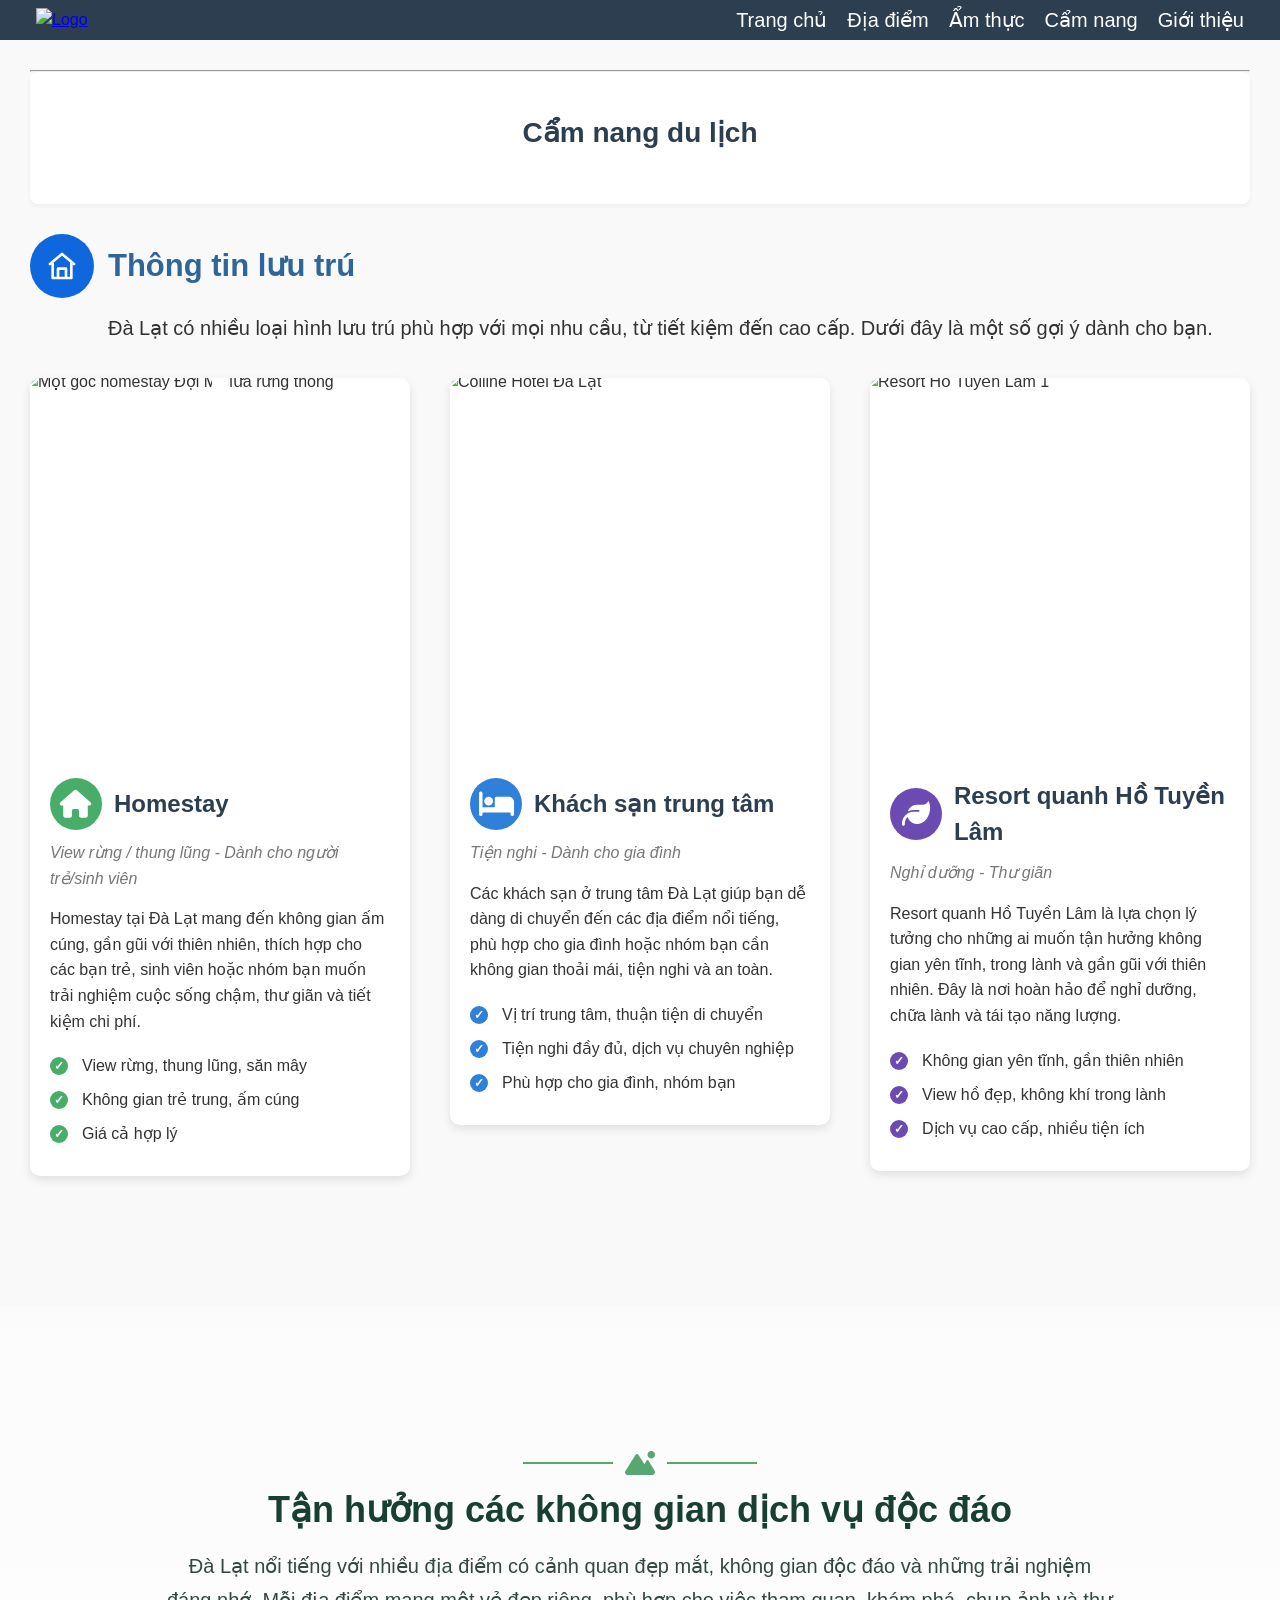
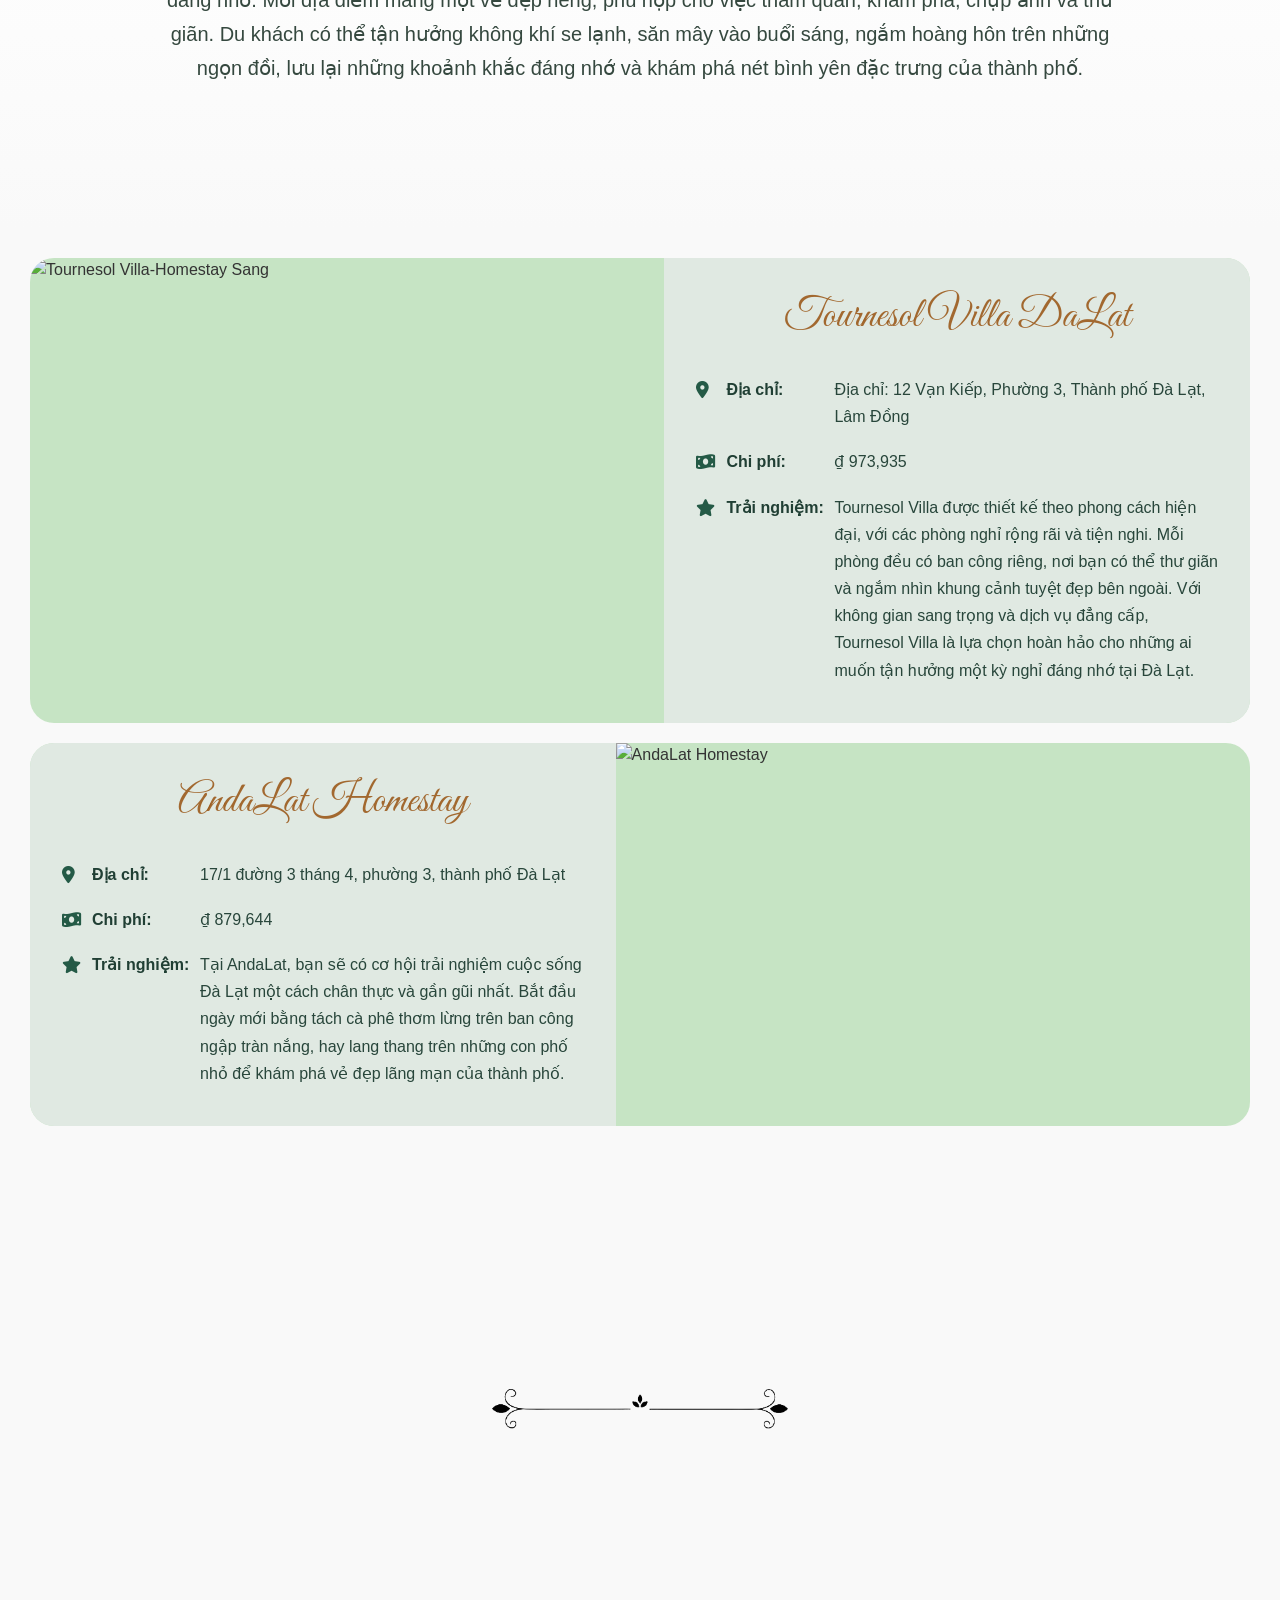
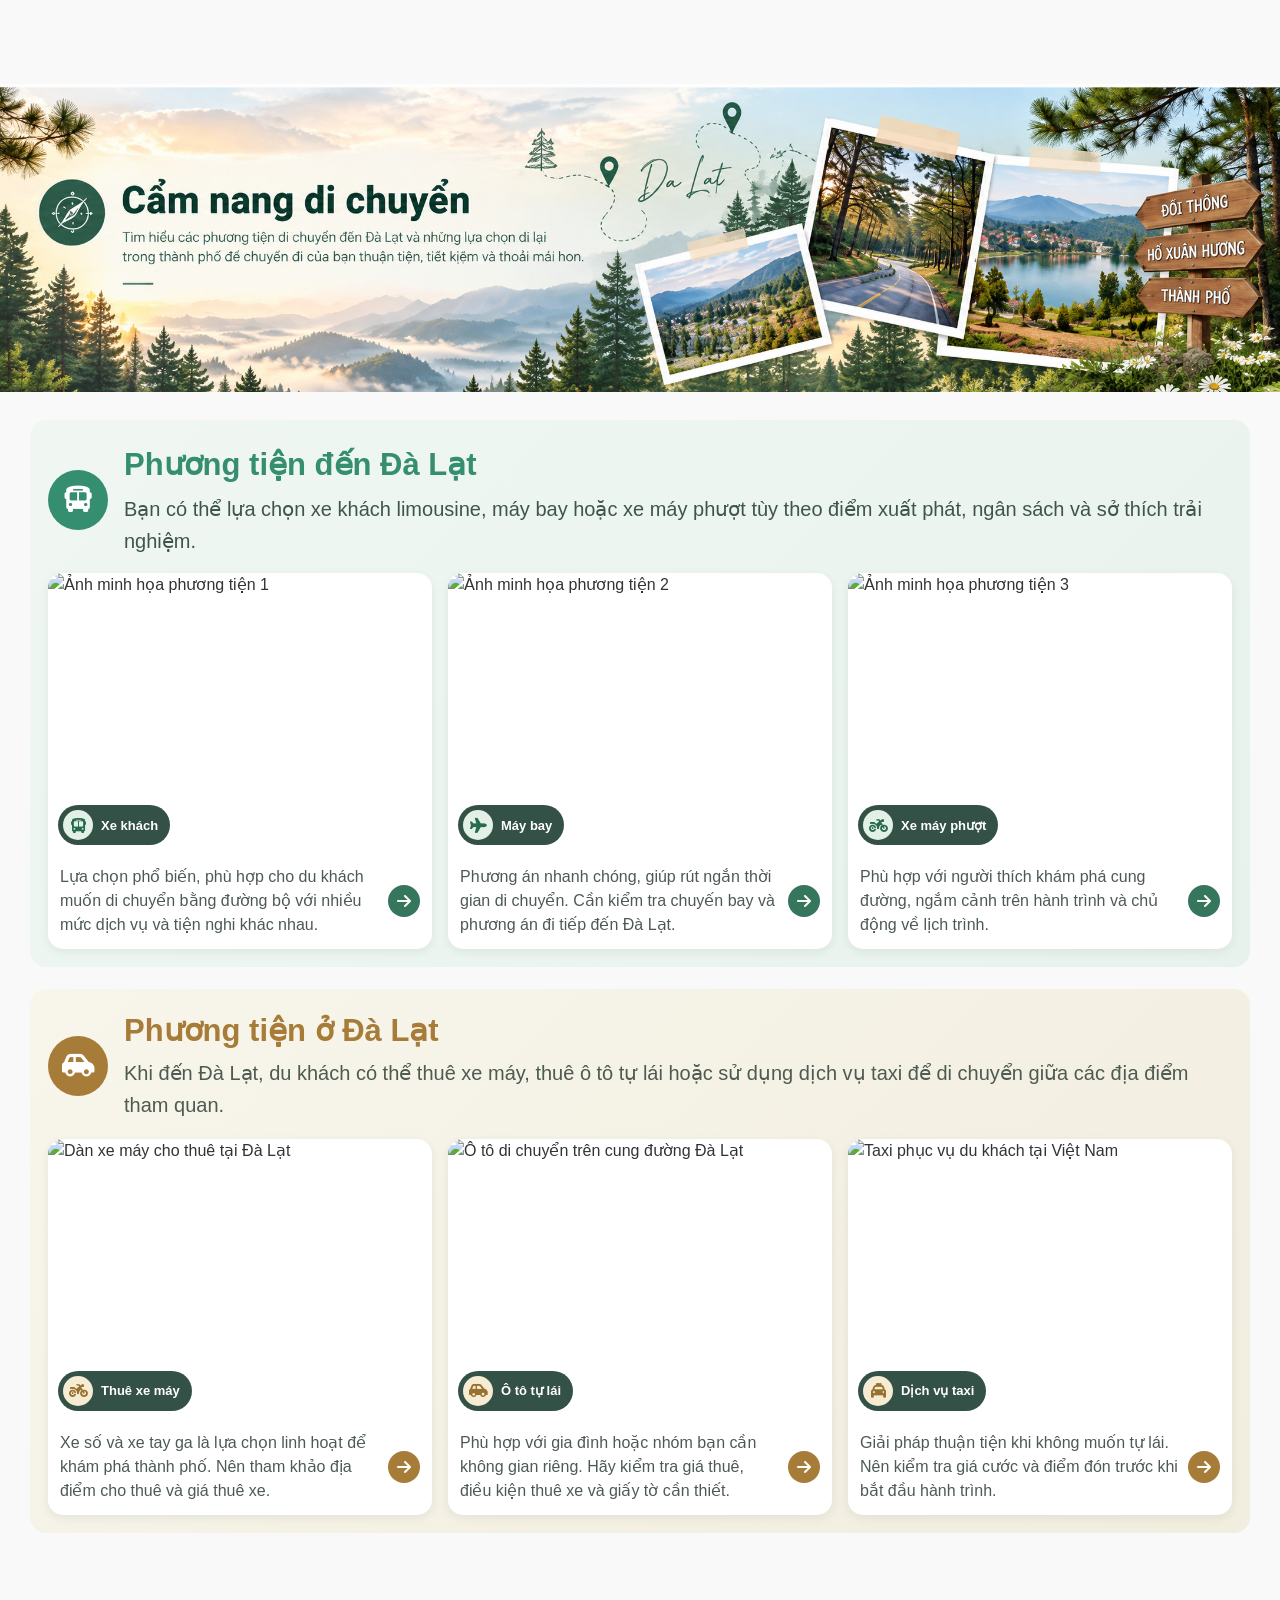
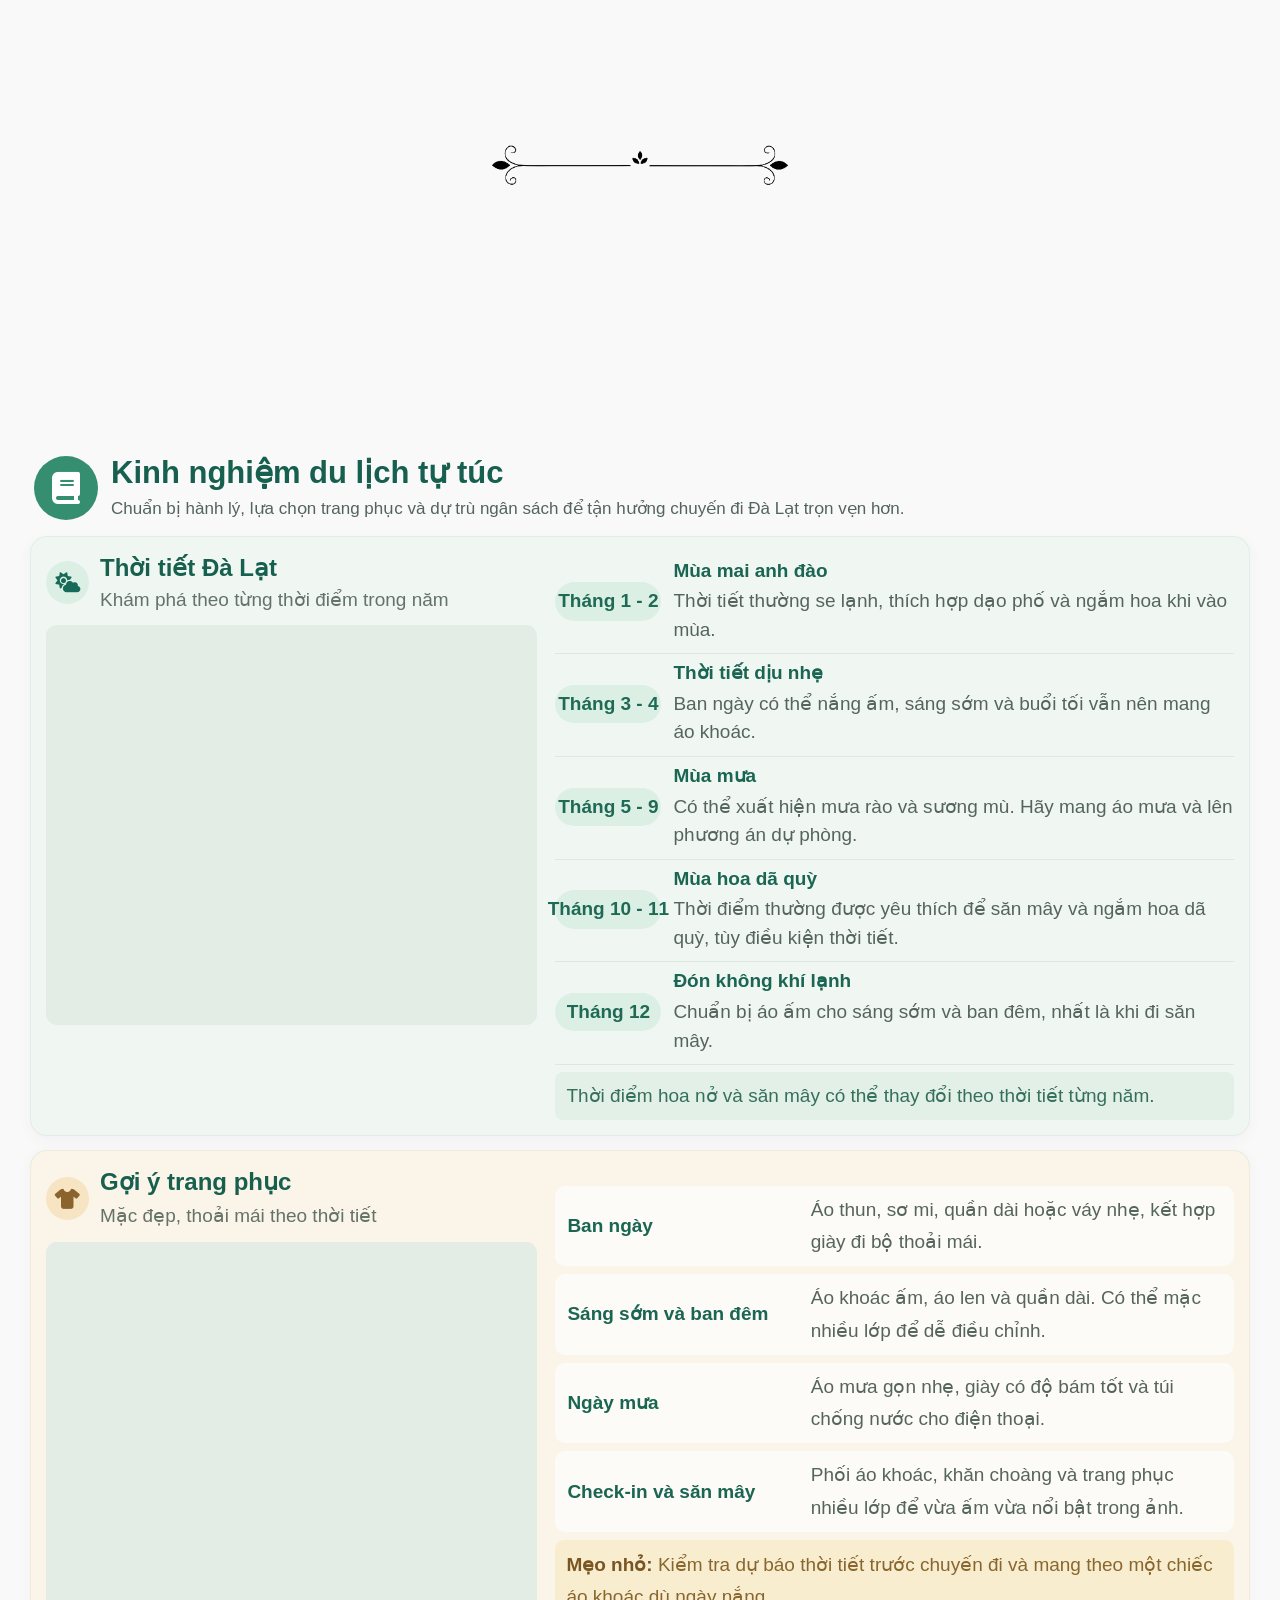
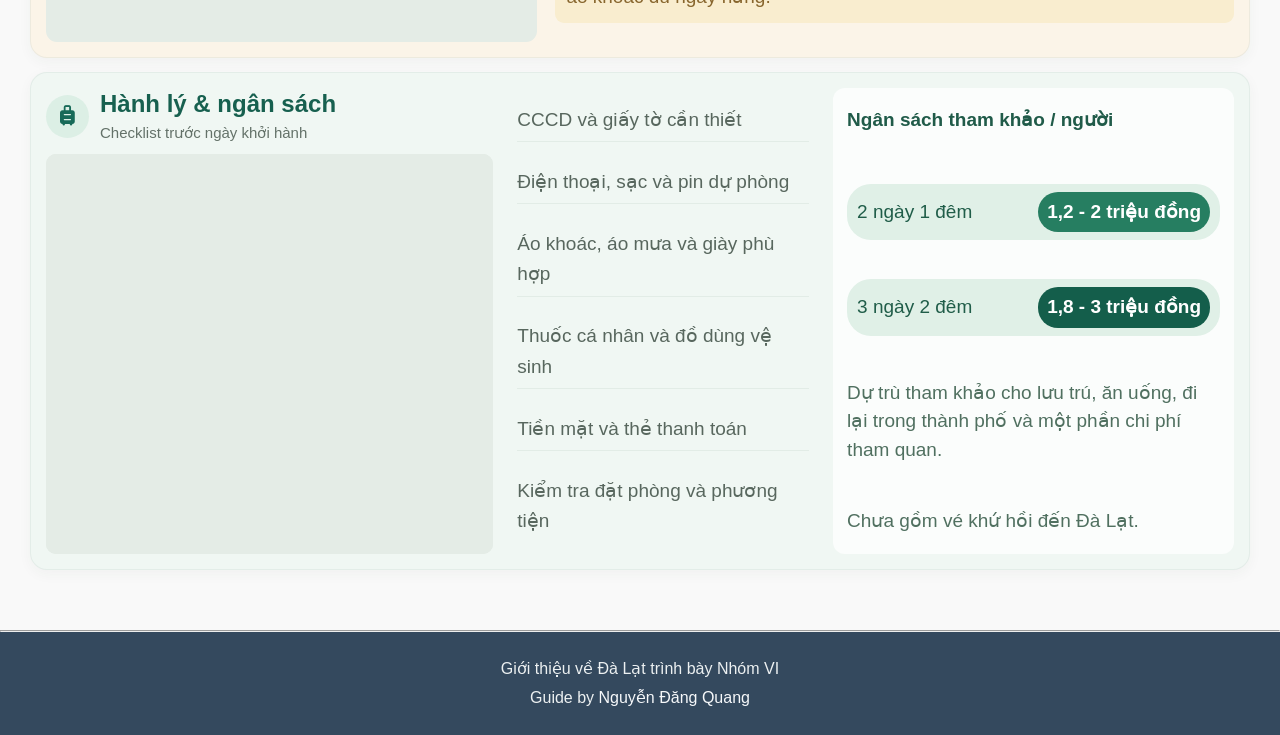
==== commit 6a0a0465: "Add files via upload" ====
--- a/travel-tips.html
+++ b/travel-tips.html
@@ -640,7 +640,7 @@
 
             <img
                 class="sg-feature-image"
-                src="https://encrypted-tbn0.gstatic.com/images?q=tbn:ANd9GcQsPFL-uIuAEEpj_V2971INJqqZD7lcStA9Oy8McuBNkuIi_FCarVQiEbiI&s=10"
+                src="https://encrypted-tbn0.gstatic.com/images?q=tbn:ANd9GcRRH2g0FuN7_UrgI7U-DsvxRVZ2vSE1yK1vH02VnGaQIZ-lZP2_wh2VEV2Q&s=10"
                 alt="Áo len, mũ và giày gợi ý trang phục cho chuyến đi"
                 loading="lazy"
             >
--- a/travel-tips.css
+++ b/travel-tips.css
@@ -1435,25 +1435,25 @@
 
 /* Mốc tháng */
 .self-guide-section .sg-weather-item .sg-month-pill {
-    font-size: 15px;
+    font-size: 19px;
     min-height: 32px;
 }
 
 /* Tên mùa: Mùa mai anh đào, Mùa mưa... */
 .self-guide-section .sg-weather-details .sg-weather-item h4 {
-    font-size: 15px;
+    font-size: 19px;
     margin-bottom: 4px;
 }
 
 /* Dòng mô tả bên dưới tên mùa */
 .self-guide-section .sg-weather-details .sg-weather-item p {
-    font-size: 15px;
+    font-size: 19px;
     line-height: 1.5;
 }
 
 /* Dòng ghi chú cuối cùng */
 .self-guide-section .sg-weather-details .sg-weather-note {
-    font-size: 15px;
+    font-size: 19px;
     line-height: 1.6;
     padding: 9px 11px;
 }
@@ -1543,7 +1543,7 @@
 }
 /* Tăng chiều cao khung ảnh thời tiết */
 .self-guide-section .sg-weather-row .sg-slideshow.sg-feature-image {
-    height: 300px;
+    height: 400px;
 }
 /* Chỉnh chữ tiêu đề Thời tiết Đà Lạt */
 .self-guide-section .sg-weather-row .sg-row-heading h3 {
@@ -1554,12 +1554,12 @@
 
 /* Chỉnh dòng mô tả bên dưới */
 .self-guide-section .sg-weather-row .sg-row-heading p {
-    font-size: 15px;
+    font-size: 19px;
     line-height: 1.5;
 }
 /* Kéo dài ảnh ở phần Gợi ý trang phục */
 .self-guide-section .sg-outfit-row .sg-slideshow.sg-feature-image {
-    height: 280px;
+    height: 400px;
     width: 100%;
     overflow: hidden;
 }
@@ -1569,33 +1569,33 @@
 
 /* Tiêu đề: Gợi ý trang phục */
 .self-guide-section .sg-outfit-row .sg-row-heading h3 {
-    font-size: 23px;
+    font-size: 24px;
     font-weight: 800;
     line-height: 1.35;
 }
 
 /* Mô tả dưới tiêu đề */
 .self-guide-section .sg-outfit-row .sg-row-heading p {
-    font-size: 15px;
+    font-size: 19px;
     line-height: 1.6;
 }
 
 /* Nhãn: Ban ngày, Sáng sớm và ban đêm... */
 .self-guide-section .sg-outfit-details .sg-outfit-item h4 {
-    font-size: 15px;
+    font-size: 19px;
     font-weight: 800;
     line-height: 1.5;
 }
 
 /* Chữ giải thích bên cạnh từng nhãn */
 .self-guide-section .sg-outfit-details .sg-outfit-item p {
-    font-size: 15px;
+    font-size: 19px;
     line-height: 1.7;
 }
 
 /* Dòng Mẹo nhỏ */
 .self-guide-section .sg-outfit-details .sg-outfit-note {
-    font-size: 15px;
+    font-size: 19px;
     line-height: 1.7;
 }
 /* Thu gọn khoảng cách phần Gợi ý trang phục */
@@ -1617,15 +1617,15 @@
 }
 /* Chỉnh chữ tiêu đề Hành lý & ngân sách */
 .self-guide-section .sg-luggage-row .sg-row-heading h3 {
-    font-size: 25px;
-    font-weight: 750;
+    font-size: 24px;
+    font-weight: 800;
     line-height: 1.3;
     color: #17604f;
 }
 
 /* Chỉnh dòng Checklist trước ngày khởi hành */
 .self-guide-section .sg-luggage-row .sg-row-heading p {
-    font-size: 15px;
+    font-size: px;
     line-height: 1.5;
     color: #647269;
 }
@@ -1678,7 +1678,7 @@
 /* Kéo ảnh Hành lý xuống thấp hơn */
 .self-guide-section .sg-luggage-visual .sg-luggage-images > .sg-luggage-slide,
 .self-guide-section .sg-luggage-visual .sg-luggage-images > img {
-    height: 280px !important;
+    height: 400px !important;
     width: 100%;
     overflow: hidden;
     border-radius: 10px;
@@ -1687,7 +1687,7 @@
 
 /* Danh sách hành lý ở giữa */
 .self-guide-section .sg-packing-list p {
-    font-size: 18px !important;
+    font-size: 19px !important;
     line-height: 1.6;
     font-weight: 250;
     padding: 6px 0;
@@ -1695,24 +1695,24 @@
 
 /* Tiêu đề ngân sách */
 .self-guide-section .sg-budget-panel > h4 {
-    font-size: 15px !important;
+    font-size: 19px !important;
     line-height: 1.5;
 }
 
 /* Các dòng thời gian chuyến đi */
 .self-guide-section .sg-budget-row {
-    font-size: 15px !important;
+    font-size: 19px !important;
     padding: 8px 10px;
 }
 
 /* Số tiền ngân sách */
 .self-guide-section .sg-budget-row strong {
-    font-size: 15px !important;
+    font-size: 19px !important;
 }
 
 /* Phần giải thích phía dưới */
 .self-guide-section .sg-budget-panel p {
-    font-size: 15px !important;
+    font-size: 19px !important;
     line-height: 1.6;
 }
 /* Căn giữa toàn bộ nội dung trong ô ngân sách */
@@ -1759,6 +1759,42 @@
     margin: 0;
     flex-shrink: 0;
 }
-
-
-
+```css
+/* Dàn đều nội dung phần Hành lý & ngân sách */
+.self-guide-section .sg-luggage-row {
+    align-items: stretch;
+}
+
+/* Danh sách hành lý: giãn đều theo chiều dọc */
+.self-guide-section .sg-packing-list {
+    display: flex;
+    flex-direction: column;
+    justify-content: space-between;
+    align-self: stretch;
+    height: 100%;
+    box-sizing: border-box;
+}
+
+.self-guide-section .sg-packing-list > p {
+    margin-top: 0;
+    margin-bottom: 0;
+}
+
+/* Ngân sách: kéo tiêu đề lên trên,
+   nội dung cuối xuống dưới */
+.self-guide-section .sg-budget-panel {
+    display: flex;
+    flex-direction: column;
+    justify-content: space-between;
+    align-self: stretch;
+    height: 100%;
+    box-sizing: border-box;
+}
+
+.self-guide-section .sg-budget-panel > * {
+    margin-top: 0;
+    margin-bottom: 0;
+}
+
+
+
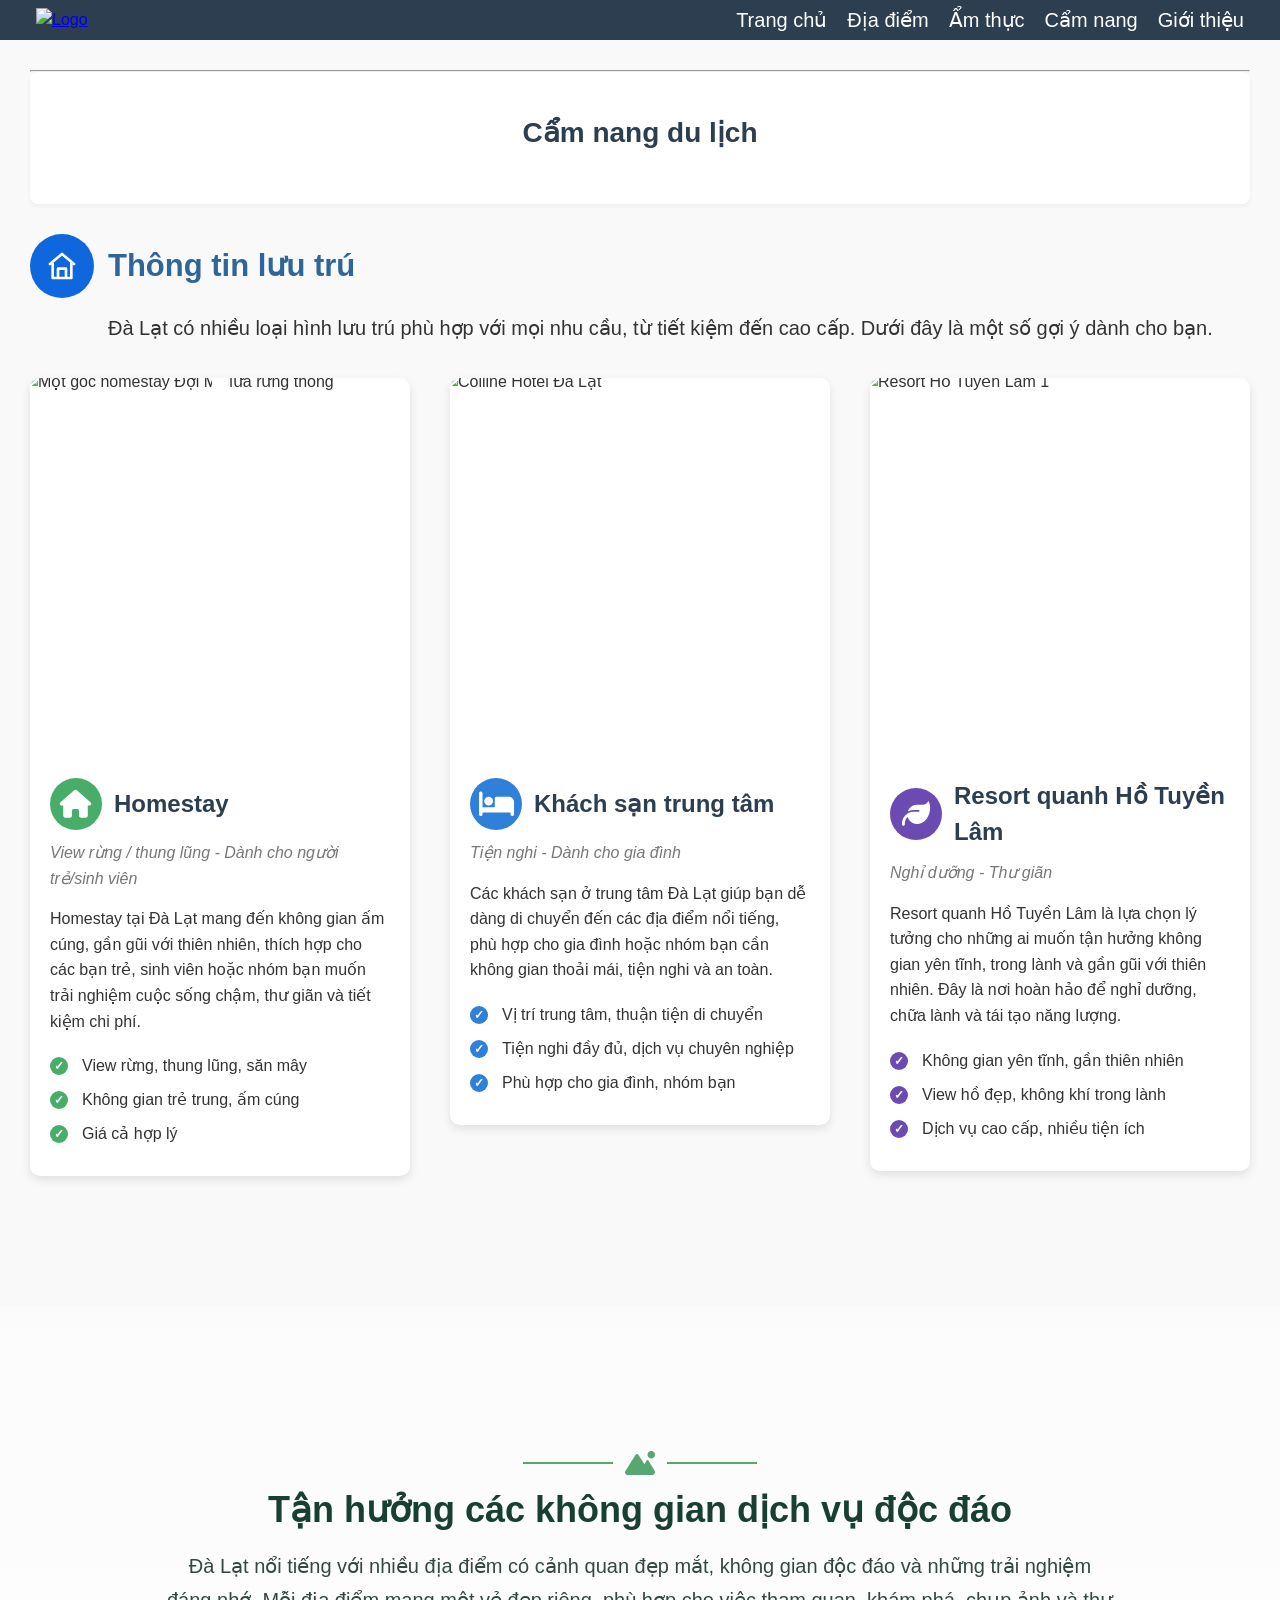
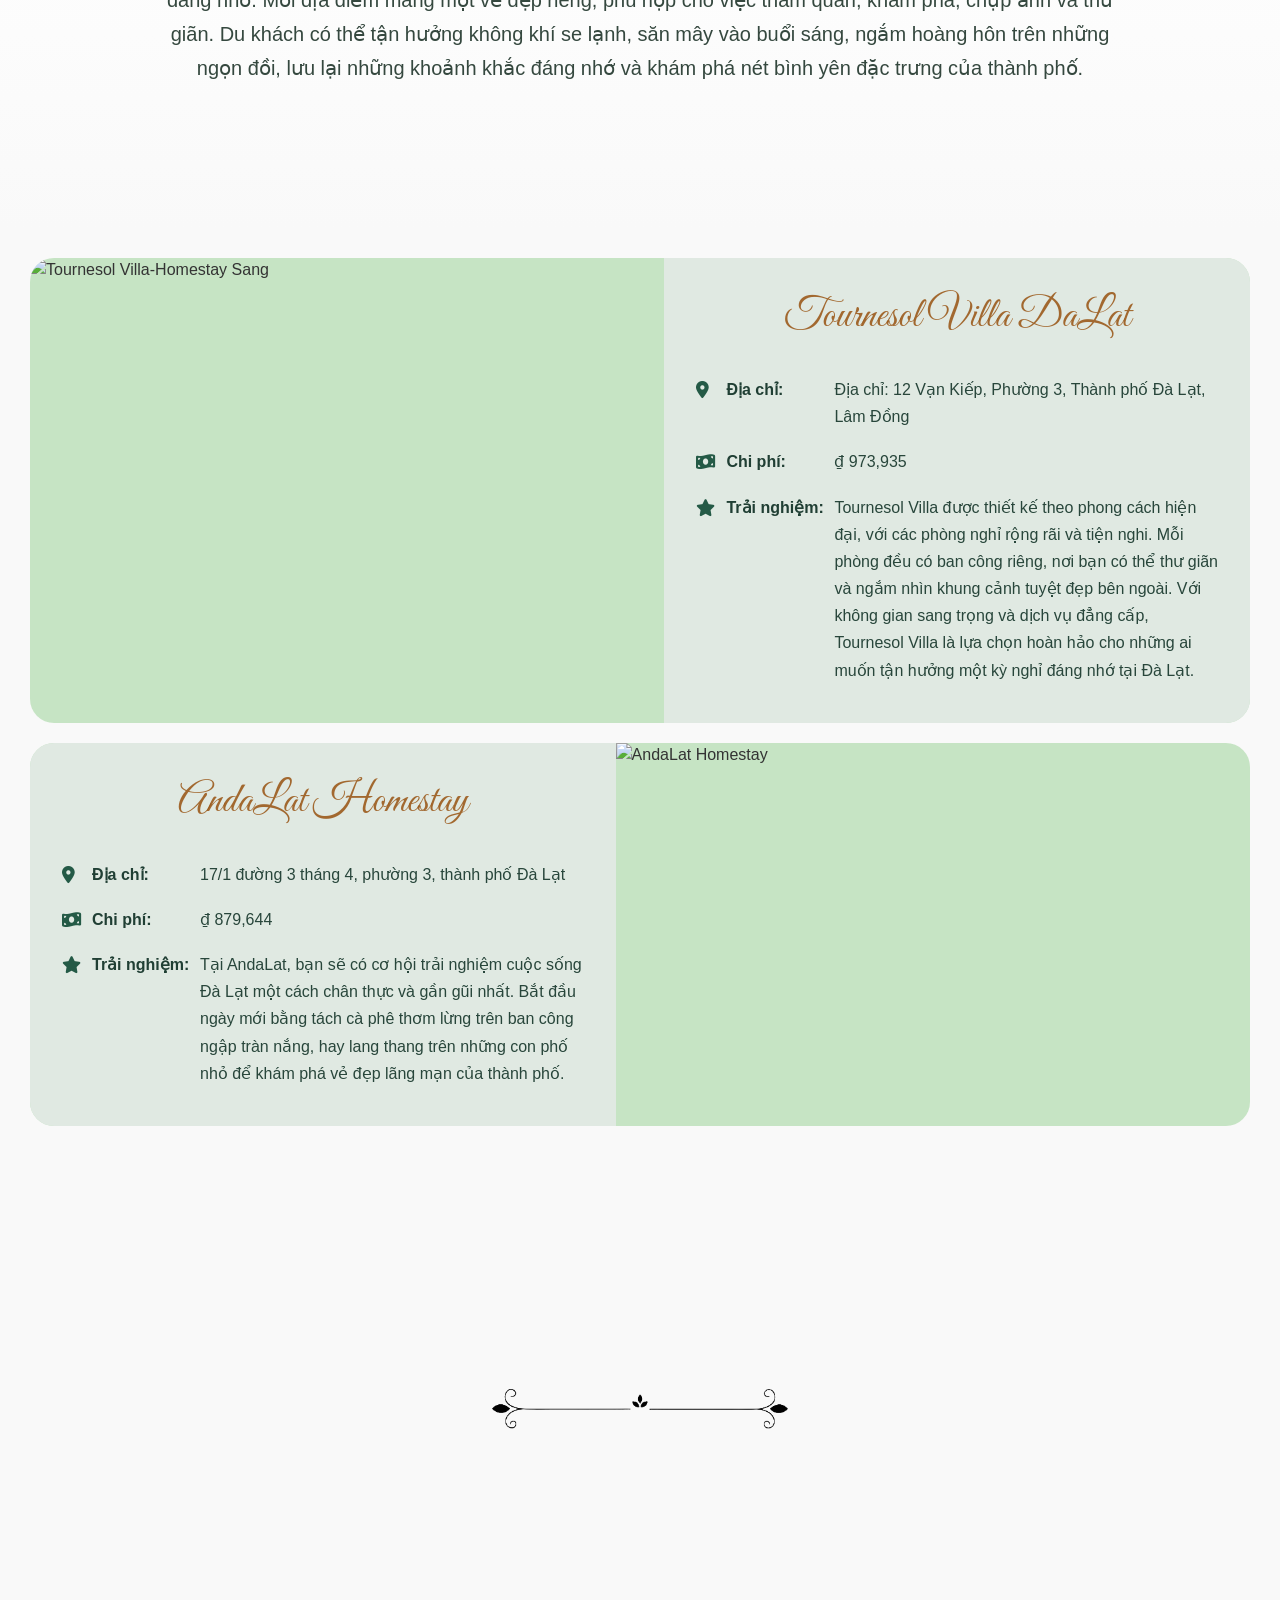
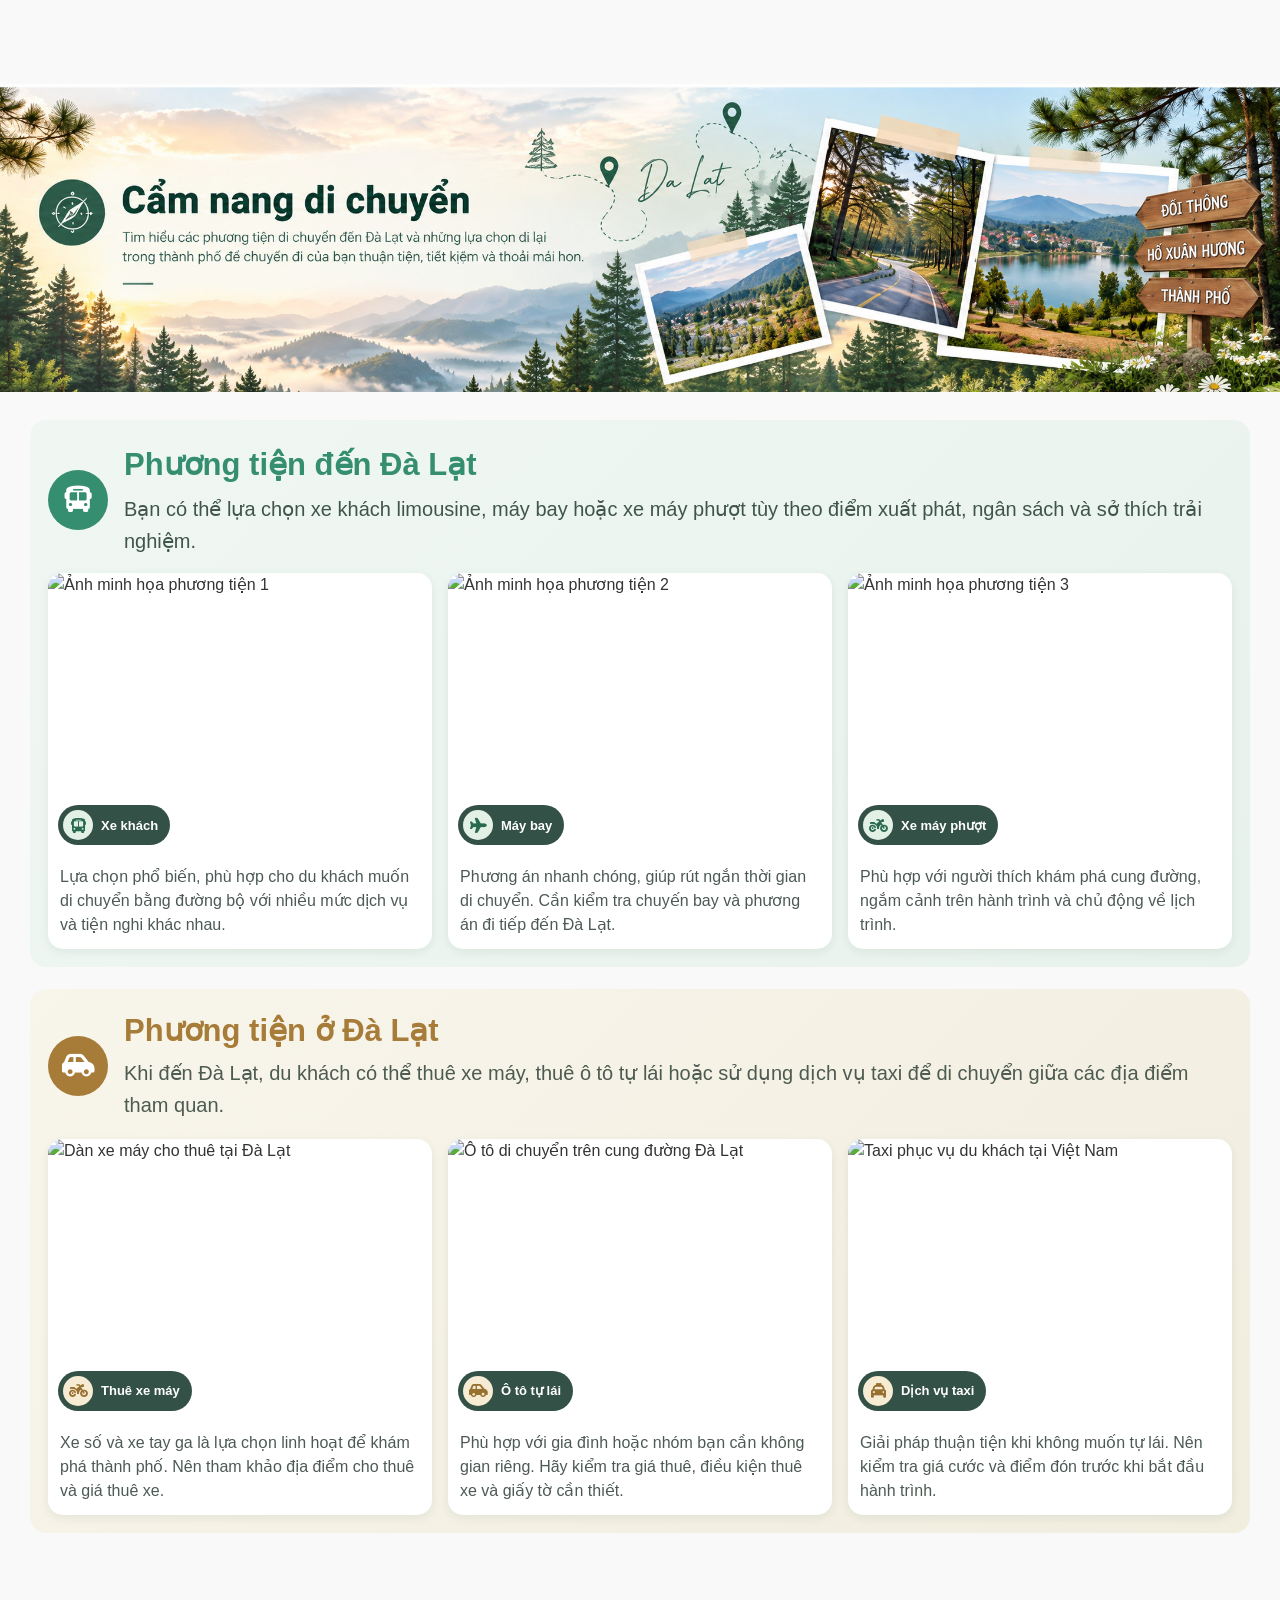
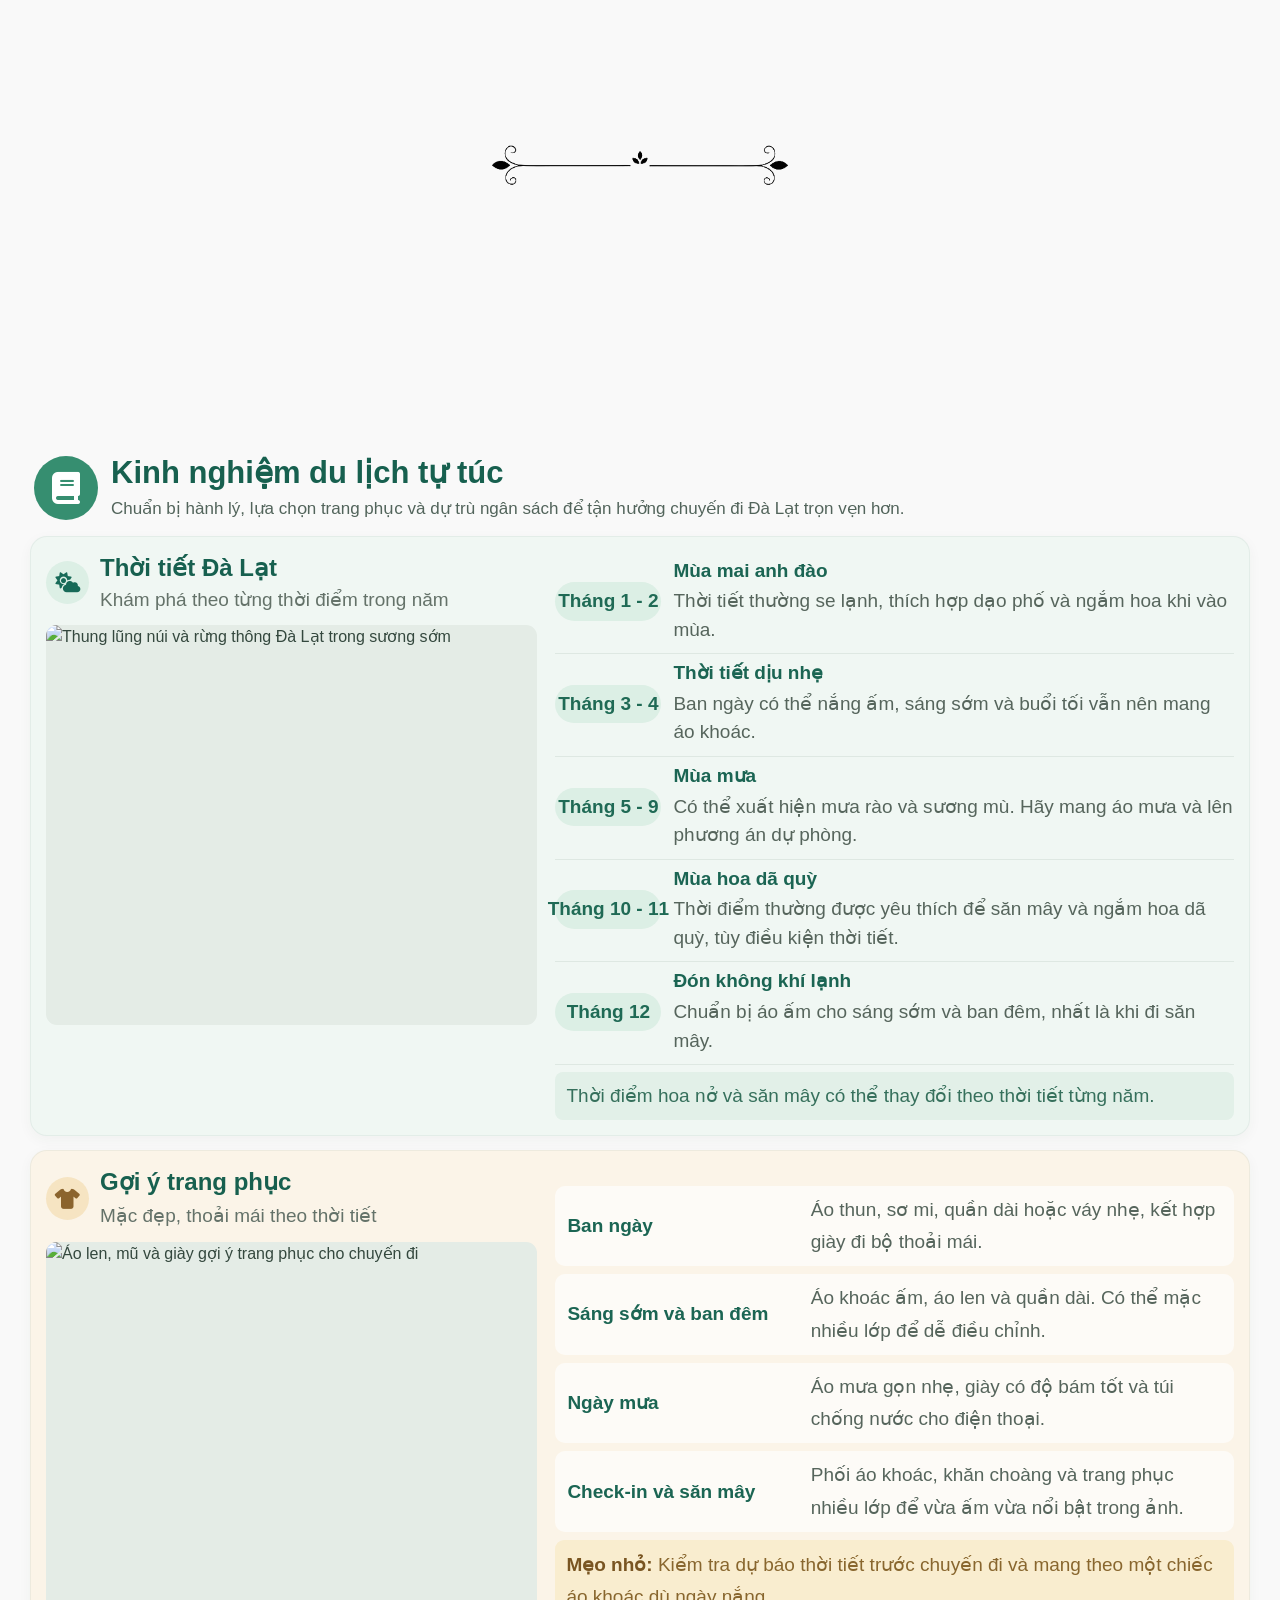
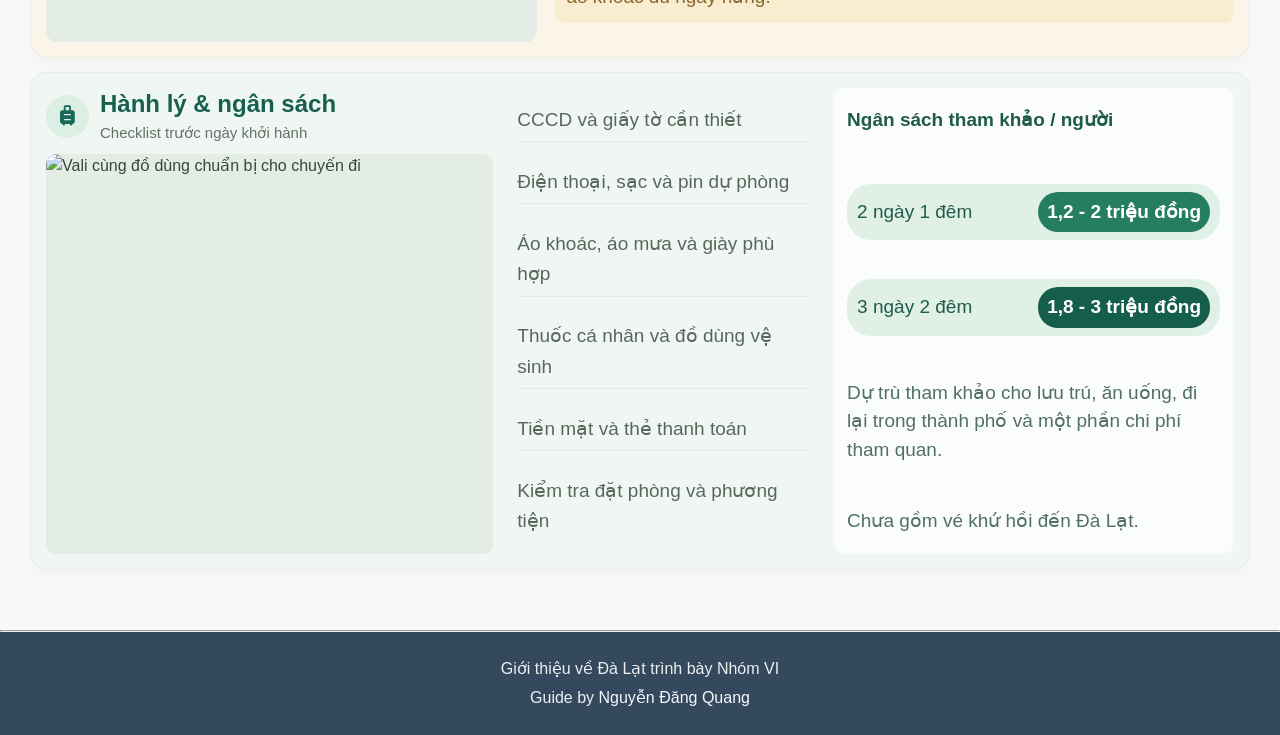
==== commit 71220b0d: "Add files via upload" ====
--- a/travel-tips.html
+++ b/travel-tips.html
@@ -640,7 +640,7 @@
 
             <img
                 class="sg-feature-image"
-                src="https://encrypted-tbn0.gstatic.com/images?q=tbn:ANd9GcRRH2g0FuN7_UrgI7U-DsvxRVZ2vSE1yK1vH02VnGaQIZ-lZP2_wh2VEV2Q&s=10"
+                src="https://routine-db.s3.amazonaws.com/prod/media/mua-sam-va-chuan-bi-trang-phuc-dep-cho-chuyen-di-da-lat-png-lfdp.webp"
                 alt="Áo len, mũ và giày gợi ý trang phục cho chuyến đi"
                 loading="lazy"
             >
@@ -728,7 +728,5 @@
         <p>Giới thiệu về Đà Lạt trình bày Nhóm VI</p>
         <p>Guide by <a href="https://www.facebook.com/quang.ngdang/" target="_blank" id="guide-link">Nguyễn Đăng Quang</a></p>
     </footer>
-    <script src="cuasotrang.js"></script>
-    <script src="hieuungtroiah.js"></script>
 </body>
 </html>
--- a/travel-tips.css
+++ b/travel-tips.css
@@ -1796,5 +1796,13 @@
     margin-bottom: 0;
 }
 
-
-
+.sg-weather-row .sg-feature-image {
+    height: 400px;
+}
+.sg-outfit-row .sg-feature-image {
+    height: 400px;
+    object-fit: cover;
+}
+.transport-card-arrow {
+    display: none !important;
+}
